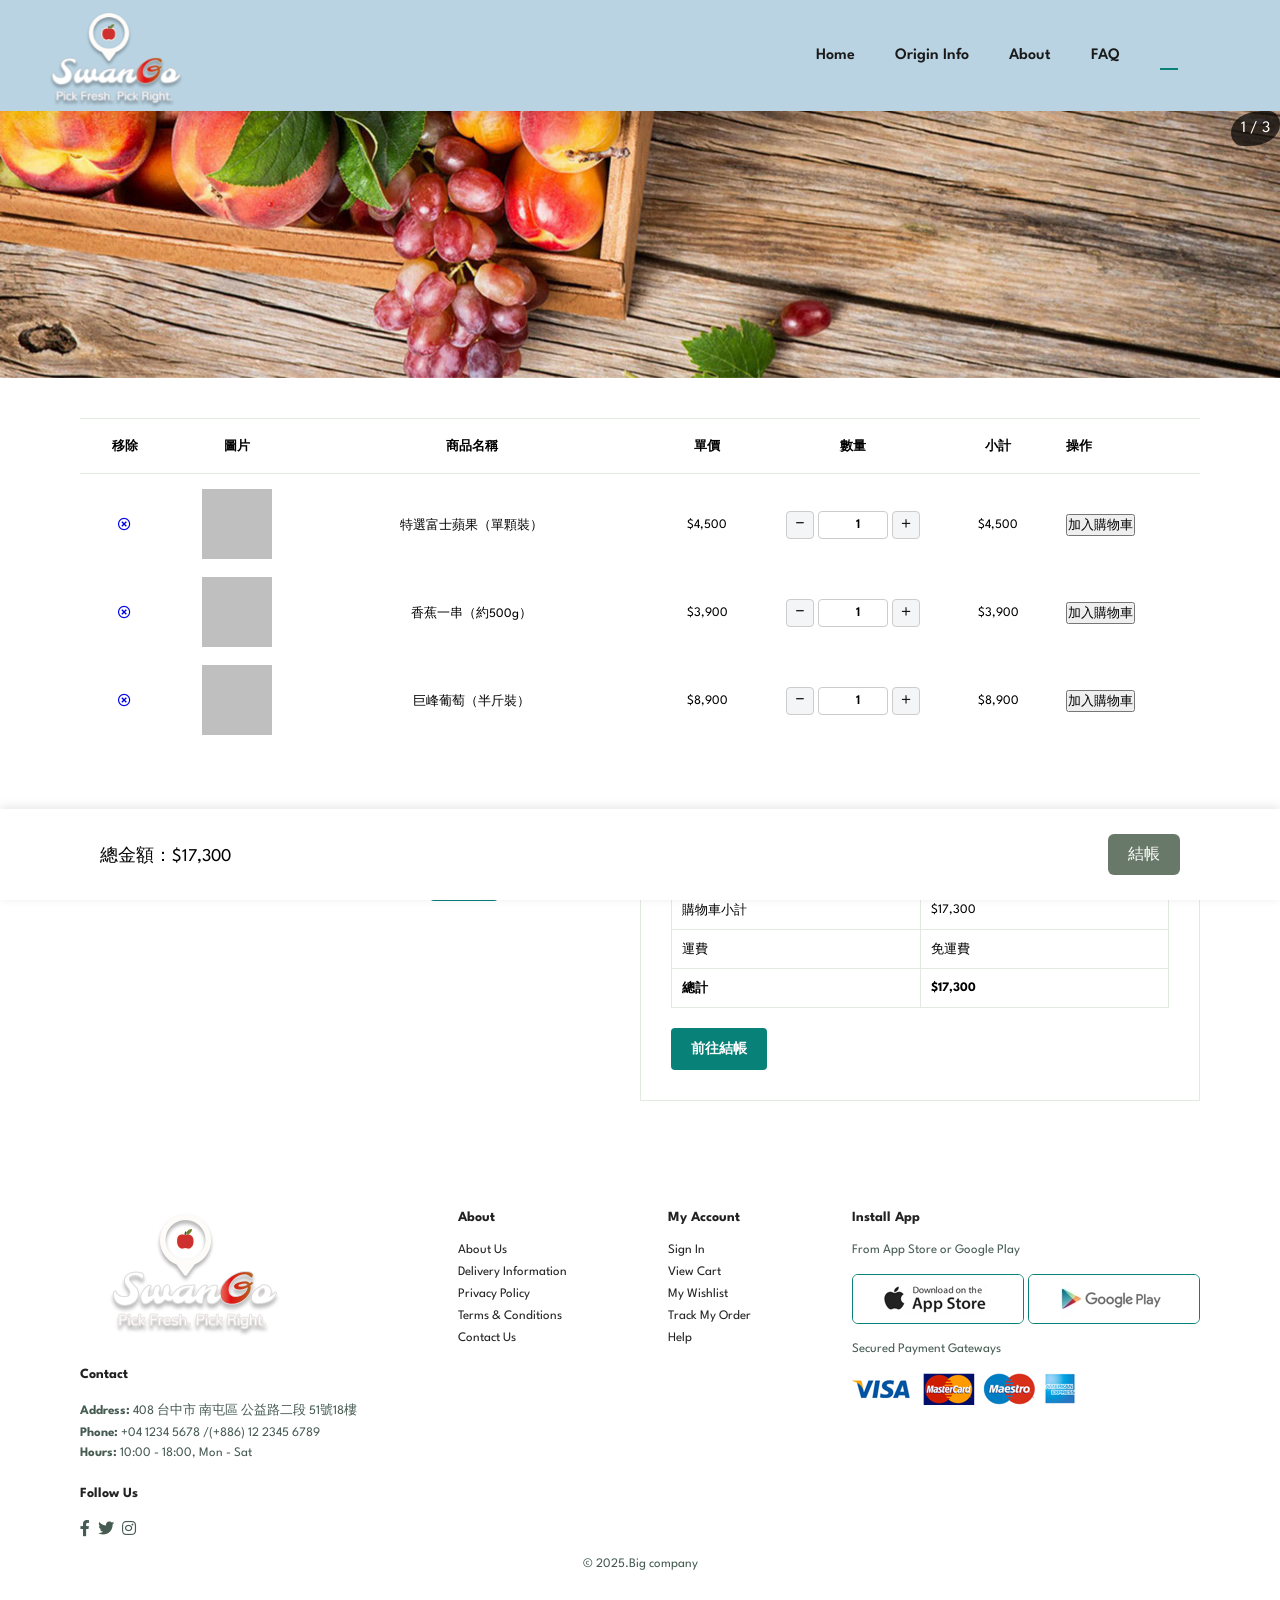
==== src/main/resources/static/cart.html @ ce5e41a9 "購物車新增到資料庫" ====
<!DOCTYPE html>
<html lang="en">

<head>
  <meta charset="UTF-8" />
  <meta http-equiv="X-UA-Compatible" content="IE=edge" />
  <meta name="viewport" content="width=device-width, initial-scale=1.0" />
  <title>選果 || 選擇最好的果</title>

  <link rel="stylesheet" href="https://pro.fontawesome.com/releases/v5.10.0/css/all.css" />

  <link rel="stylesheet" href="./CSS/style.css" />
</head>

<body>
  <section id="header">
    <a href="#" id="logo-link">
      <img src="img/Logo2.png" alt="SwanGo Logo" id="fixed-logo" />
    </a>
    <ul id="navbar">
      <li><a href="index.html">Home</a></li>
      <li><a href="shop.html">Origin Info</a></li>
      <!-- <li><a href="blog.html">Blog</a></li> -->
      <li><a href="about.html">About</a></li>
      <li><a href="FAQ.html">FAQ</a></li>
      <li id="lg-bag">
        <a href="#" class="active"><i class="far fa-shopping-bag"></i></a>
      </li>
      <a id="close" href="#"><i class="far fa-times"></i></a>
    </ul>
    <div id="mobile">
      <a href="cart.html"><i class="far fa-shopping-bag"></i></a>
      <i id="bar" class="fas fa-outdent"></i>
    </div>
  </section>

  <!-- <section id="page-header" class="about-header"> >> 輪播圖會有這背景 我先取消掉 -->
  <div class="slideshow">
    <div class="slides">
      <div class="slide__item fades">
        <div class="slide__pagenumber">1 / 3</div>
        <img src="./img/test/test1.jpg" />
        <div class="slide__content"></div>
      </div>
      <div class="slide__item fades">
        <div class="slide__pagenumber">2 / 3</div>
        <img src="./img/test/test2.jpg" />
        <div class="slide__content"></div>
      </div>
      <div class="slide__item fades">
        <div class="slide__pagenumber">3 / 3</div>
        <img src="./img/test/test3.jpg" />
        <div class="slide__content"></div>
      </div>
    </div>
  </div>
  <a id="prev" class="slide__arraw slide__arraw--prev"> ❮ </a>
  <a id="next" class="slide__arraw slide__arraw--next"> ❯ </a>
  <div class="slide__dot">
    <div class="dot" data-value="1"></div>
    <div class="dot" data-value="2"></div>
    <div class="dot" data-value="3"></div>
  </div>

  <section id="cart" class="section-p1">
  <table width="100%">
    <!-- 等比欄寬，避免全擠在右邊 -->
    <colgroup>
      <col style="width: 8%">
      <col style="width: 12%">
      <col style="width: 30%">
      <col style="width: 12%">
      <col style="width: 14%">
      <col style="width: 12%">
      <col style="width: 12%">
    </colgroup>

    <thead>
      <tr>
        <td>移除</td>
        <td>圖片</td>
        <td>商品名稱</td>
        <td>單價</td>
        <td>數量</td>
        <td>小計</td>
        <td>操作</td>
      </tr>
    </thead>

    <tbody>
      
      <!-- 商品列 1 -->
        <tr data-product-id="1" data-price="4500">
          <td><a href="#" class="btn-remove"><i class="far fa-times-circle"></i></a></td>
          <td>
            <a href="sproduct.html"><img src="img/FruitsImg/null/G2_0.jpg" alt="富士蘋果" /></a>
          </td>
          <td>特選富士蘋果（單顆裝）</td>
          <td class="unit-price">$4,500</td>
          <td>
            <div class="qty" data-min="1" data-max="99">
              <button class="qty-btn" data-action="dec" aria-label="減少一個">−</button>
              <input class="qty-input" type="text" value="1" inputmode="numeric" aria-label="數量" readonly>
              <button class="qty-btn" data-action="inc" aria-label="增加一個">＋</button>
            </div>
          </td>
          <td class="line-subtotal">$4,500</td>
          <td><button class="btn-add">加入購物車</button></td>
        </tr>

        <!-- 商品列 2 -->
        <tr data-product-id="2" data-price="3900">
          <td><a href="#" class="btn-remove"><i class="far fa-times-circle"></i></a></td>
          <td>
            <a href="sproduct.html"><img src="img/FruitsImg/null/G2_0.jpg" alt="香蕉" /></a>
          </td>
          <td>香蕉一串（約500g）</td>
          <td class="unit-price">$3,900</td>
          <td>
            <div class="qty" data-min="1" data-max="99">
              <button class="qty-btn" data-action="dec" aria-label="減少一個">−</button>
              <input class="qty-input" type="text" value="1" inputmode="numeric" aria-label="數量" readonly>
              <button class="qty-btn" data-action="inc" aria-label="增加一個">＋</button>
            </div>
          </td>
          <td class="line-subtotal">$3,900</td>
          <td><button class="btn-add">加入購物車</button></td>
        </tr>

        <!-- 商品列 3 -->
        <tr data-product-id="3" data-price="8900">
          <td><a href="#" class="btn-remove"><i class="far fa-times-circle"></i></a></td>
          <td>
            <a href="sproduct.html"><img src="img/FruitsImg/null/G2_0.jpg" alt="巨峰葡萄" /></a>
          </td>
          <td>巨峰葡萄（半斤裝）</td>
          <td class="unit-price">$8,900</td>
          <td>
            <div class="qty" data-min="1" data-max="99">
              <button class="qty-btn" data-action="dec" aria-label="減少一個">−</button>
              <input class="qty-input" type="text" value="1" inputmode="numeric" aria-label="數量" readonly>
              <button class="qty-btn" data-action="inc" aria-label="增加一個">＋</button>
            </div>
          </td>
          <td class="line-subtotal">$8,900</td>
          <td><button class="btn-add">加入購物車</button></td>
        </tr>
      </tbody>
    </table>
  </section>

  <section id="cart-add" class="section-p1">
    <div id="cuopon">
      <h3>使用優惠券</h3>
      <div>
        <input type="text" placeholder="請輸入優惠碼" />
        <button id="applyBtn" class="normal">套用</button>
      </div>
    </div>

    <div id="subtotal">
      <h3>購物車總計</h3>
      <table>
        <tr>
          <td>購物車小計</td>
          <td id="summary-subtotal">$ 17,300</td>
        </tr>
        <tr>
          <td>運費</td>
          <td id="summary-shipping">免運費</td>
        </tr>
        <tr>
          <td><strong>總計</strong></td>
          <td><strong id="summary-total">$ 17,300</strong></td>
        </tr>
      </table>
      <button class="normal">前往結帳</button>
    </div>
  </section>

  <footer class="section-p1">
    <div class="col">
      <img class="logo" src="img/Logo2.png" alt="" />
      <h4>Contact</h4>
      <p><strong>Address:</strong> 408 台中市 南屯區 公益路二段 51號18樓</p>
      <p><strong>Phone:</strong> +04 1234 5678 /(+886) 12 2345 6789</p>
      <p><strong>Hours:</strong> 10:00 - 18:00, Mon - Sat</p>
      <div class="follow">
        <h4>Follow Us</h4>
        <div class="icon">
          <i class="fab fa-facebook-f"></i>
          <i class="fab fa-twitter"></i>
          <i class="fab fa-instagram"></i>
        </div>
      </div>
    </div>
    <div class="col">
      <h4>About</h4>
      <a href="#">About Us</a>
      <a href="#">Delivery Information</a>
      <a href="#">Privacy Policy</a>
      <a href="#">Terms & Conditions</a>
      <a href="#">Contact Us</a>
    </div>
    <div class="col">
      <h4>My Account</h4>
      <a href="#">Sign In</a>
      <a href="#">View Cart</a>
      <a href="#">My Wishlist</a>
      <a href="#">Track My Order</a>
      <a href="#">Help</a>
    </div>
    <div class="col install">
      <h4>Install App</h4>
      <p>From App Store or Google Play</p>
      <div class="row">
        <img src="img/pay/app.jpg" alt="" />
        <img src="img/pay/play.jpg" alt="" />
      </div>
      <p>Secured Payment Gateways</p>
      <img src="img/pay/pay.png" alt="" />
    </div>

    <div class="copyright">
      <p>© 2025.Big company</p>
    </div>
  </footer>

  <div class="bottom-bar">
    <div id="bottom-total">總金額：$???????</div>
    <button onclick="alert('尚未開放')">結帳</button>
  </div>

  <script src="./JS/script.js"></script>
</body>
</html>
---- src/main/resources/static/CSS/style.css ----
@import url("https://fonts.googleapis.com/css2?family=Spartan:wght@100;200;300;400;500;600;700;800;900&display=swap");

/* ===== 全域樣式設定 ===== */
* {
  margin: 0;
  padding: 0;
  box-sizing: border-box;
  font-family: "Spartan", sans-serif;
}

html {
  scroll-behavior: smooth;
}

/* ===== 標題樣式 ===== */
h1 {
  font-size: 50px;
  line-height: 64px;
  color: #222;
}

h2 {
  font-size: 46px;
  line-height: 54px;
  color: #222;
}

/* ===== 商品區塊標題樣式 ===== */
#product1 h2 {
  font-size: 50px;
  padding-left: 455px;
}

h4 {
  font-size: 20px;
  color: #222;
}

h6 {
  font-weight: 700;
  font-size: 12px;
}

/* ===== 段落樣式 ===== */
p {
  font-size: 16px;
  color: #465b52;
  margin: 15px 0 20px 0;
}
#product1 p {
  font-size: 20px;
  padding-left: 450px;
}
/* ===== 按鈕樣式 ===== */
button.normal {
  font-size: 14px;
  font-weight: 600;
  padding: 15px 30px;
  color: #000;
  background-color: #fff;
  border-radius: 4px;
  cursor: pointer;
  border: none;
  outline: none;
  transition: 0.2s;
}

button.white {
  background: transparent;
  padding: 11px 18px;
  font-size: 13px;
  font-weight: 600;
  color: #fff;
  outline: none;
  border: 1px solid #fff;
  cursor: pointer;
  transition: 0.2 ease;
}

/* ===== 通用區塊樣式 ===== */
.section-p1 {
  padding: 40px 80px;
}

.section-m1 {
  margin: 40px 0;
}

body {
  width: 100%;
}

/* ===== 頁首導航列 ===== */
#header {
  display: flex;
  align-items: center;
  justify-content: space-between;
  padding: 45px 80px;
  background: #83b1cb8f;
  position: sticky;
  top: 0;
  left: 0;
  z-index: 999;
  box-shadow: 0 5px 15px rgba(0, 0, 0, 0.06);
}

#navbar {
  display: flex;
  align-items: center;
  justify-content: center;
}

#navbar li {
  list-style: none;
  padding: 0 20px;
  position: relative;
}

#navbar li a {
  text-decoration: none;
  font-size: 16px;
  font-weight: 600;
  color: #1a1a1a;
  transition: 0.3s ease;
}

#navbar li a:hover,
#navbar li a.active {
  color: #088178;
}

#navbar li a.active::after,
#navbar li a:hover::after {
  content: "";
  width: 30%;
  height: 2px;
  background: #088178;
  position: absolute;
  bottom: -4px;
  left: 20px;
}

#navbar li a i {
  font-weight: 500;
  font-size: 20px;
}

#mobile {
  display: none;
  align-items: center;
}

#close {
  display: none;
}

/* ===== 主要橫幅區域 ===== */
#hero {
  display: flex;
  flex-direction: column;
  align-items: flex-start;
  justify-content: center;
  padding: 0 80px;
  background-image: url("img/bannerdefule/topNull1.jpg");
  width: 100%;
  height: 90vh;
  background-size: cover;
  background-position: top 25% right 0;
}

#hero h4 {
  padding-bottom: 15px;
}

#hero h1 {
  color: #088178;
}

#hero button {
  background-image: url("img/button.png");
  background-color: transparent;
  color: #088178;
  border: 0;
  padding: 14px 80px 14px 65px;
  background-repeat: no-repeat;
  cursor: pointer;
  font-weight: 700;
  font-size: 15px;
}

/* ===== 特色功能區塊 ===== */
#feature {
  display: flex;
  align-items: center;
  justify-content: space-between;
  flex-wrap: wrap;
}

#feature .fe-box {
  width: 180px;
  text-align: center;
  padding: 25px 15px;
  border-radius: 4px;
  border: 1px solid #cce7d0;
  box-shadow: 20px 20px 34px rgba(0, 0, 0, 0.03);
  transition: 0.3s ease;
  margin: 15px 0;
}

#feature .fe-box:hover {
  box-shadow: 10px 10px 54px rgba(70, 62, 221, 0.1);
}

#feature .fe-box img {
  width: 100%;
  margin-bottom: 10px;
}

#feature .fe-box h6 {
  display: inline-block;
  padding: 9px 8px 6px 8px;
  line-height: 1;
  border-radius: 4px;
  color: #088178;
  background-color: #fddde4;
}

#feature .fe-box:nth-child(2) h6 {
  background-color: #cdebbc;
}

#feature .fe-box:nth-child(3) h6 {
  background-color: #d1e8f2;
}

#feature .fe-box:nth-child(4) h6 {
  background-color: #cdd4f8;
}

#feature .fe-box:nth-child(5) h6 {
  background-color: #f6dbf6;
}

#feature .fe-box:nth-child(6) h6 {
  background-color: #fff2e5;
}

/* ===== 商品展示區塊 ===== */
#product1 {
  text-align: center;
}

#product1 .pro-container {
  display: flex;
  flex-wrap: wrap;
  justify-content: space-between;
  /* padding-top: 20px; */
}

#product1 .pro-container.center-cards {
  display: flex;
  justify-content: flex-end;
  gap: 20px;
  flex-wrap: wrap;
}

/* 商品卡片設計 */
#product1 .pro {
  width: 30%;
  min-width: 200px;
  padding: 10px 12px;
  border: 1px solid #cce7d0;
  /* border-radius: 25px; */
  transition: 0.2s;
  position: relative;
  cursor: pointer;
  box-shadow: 20px 20px 30px rgba(0, 0, 0, 0.02);
  margin: 15px 0;
}

#product1 .pro:hover {
  box-shadow: 20px 20px 30px rgba(0, 0, 0, 0.06);
}

#product1 .pro img {
  width: 100%;
  /* border-radius: 20px; */
}

#product1 .pro .des {
  text-align: start;
  padding: 10px 0;
}

#product1 .pro .des span {
  color: #606063;
  font-size: 12px;
}

/* ===== 商品標籤樣式 ===== */
#product1 .pro .des .product-tag {
  display: inline-block;
  padding: 4px 8px;
  border: 2px solid #d0d0d0;
  border-radius: 2px;
  background-color: #fff;
  color: #333;
  font-size: 11px;
  font-weight: 600;
  text-align: center;
  margin-bottom: 8px;
}

#product1 .pro .des h5 {
  padding-top: 7px;
  color: #1a1a1a;
  font-size: 14px;
  transition: 0.2s;
}

#product1 .pro:hover .des h5 {
  color: #088178;
}

#product1 .pro .des i {
  color: rgb(240, 177, 18);
  font-size: 12px;
}

#product1 .pro .des h4 {
  padding-top: 7px;
  font-size: 15px;
  font-weight: 700;
  color: #088178;
}

#product1 .pro .cart {
  width: 40px;
  height: 40px;
  line-height: 40px;
  border-radius: 50px;
  background-color: #e8f6ea;
  font-weight: 500;
  color: #088178;
  border: 1px solid #cce7d0;
  transition: 0.2s;
  position: absolute;
  bottom: 20px;
  right: 10px;
}

#product1 .pro .cart:hover {
  color: #fff;
  background: #088178;
  font-weight: 400;
}

/* ===== 側邊欄布局 ===== */
#product1 .main-content {
  display: flex;
  gap: 30px;
  margin-top: 20px;
}

/* ===== 側邊欄樣式 ===== */
#product1 .sidebar {
  width: 400px;
  flex-shrink: 0;
  background-color: #f8f9fa;
  padding: 20px;
  border-radius: 8px;
  border: 1px solid #e9ecef;
  margin-top: -150.5px;
  margin-left: -80px;
  min-height: 300px;
}

#product1 .sidebar-section {
  margin-bottom: 25px;
}

#product1 .sidebar-section:last-child {
  margin-bottom: 0;
}

#product1 .sidebar-section:not(:last-child) {
  border-bottom: 1px solid #dee2e6;
  padding-bottom: 20px;
}

#product1 .sidebar-title {
  font-size: 35px;
  font-weight: 700;
  color: #333;
  margin-bottom: 15px;
  text-align: left;
}

#product1 .sidebar-list {
  list-style: none;
  padding: 0;
  margin: 0;
}

#product1 .sidebar-list li {
  margin-bottom: 10px;
}

#product1 .sidebar-list li:last-child {
  margin-bottom: 0;
}

#product1 .sidebar-list li a {
  display: flex;
  align-items: center;
  justify-content: space-between;
  color: #666;
  text-decoration: none;
  font-size: 25px;
  padding: 8px 0;
  transition: all 0.3s ease;
}

#product1 .sidebar-list li a:hover {
  color: #088178;
  background-color: #e8f6ea;
  padding-left: 8px;
  border-radius: 4px;
}

/* ===== NEW 標籤樣式 ===== */
#product1 .new-tag {
  display: inline-block;
  background-color: #dc3545;
  color: white;
  font-size: 15px;
  font-weight: 600;
  padding: 2px 6px;
  border-radius: 3px;
  margin-left: 8px;
}

/* ===== 商品區域樣式 ===== */
#product1 .products-area {
  flex: 1;
}

/* ===== 橫幅廣告區塊 ===== */
.banner-container {
  width: 70rem;
  height: 10rem;
  margin: 0 auto;
  margin-right: 55px;
  margin-top: -900px;
}

#banner {
  background-image: url("img/bannerdefule/defuleBannerG1.jpg");
  width: 100%;
  height: 100%;
  background-size: cover;
  background-position: center;
  display: flex;
  flex-direction: column;
  align-items: center;
  justify-content: center;
  text-align: center;
}

#banner h4 {
  color: #fff;
  font-size: 16px;
}

#banner h2 {
  color: #fff;
  font-size: 30px;
  padding: 10px 0;
}

#banner h2 span {
  color: #ef3636;
}

#banner button:hover {
  background: #088178;
  color: #fff;
}

/* ===== 小型橫幅區塊 ===== */
#sm-banner {
  display: flex;
  justify-content: space-between;
  flex-wrap: wrap;
}

#sm-banner .banner-box {
  background-image: url("img/bannerdefule/banner1G6-1.jpg");
  min-width: 580px;
  height: 50vh;
  background-size: cover;
  background-position: center;
  display: flex;
  flex-direction: column;
  justify-content: center;
  align-items: flex-start;
  padding: 30px;
}

#sm-banner .banner-box2 {
  background-image: url("img/bannerdefule/banner1G6-1.jpg");
}

#sm-banner h4 {
  color: #fff;
  font-size: 20px;
  font-weight: 300;
}

#sm-banner h2 {
  color: #fff;
  font-size: 28px;
  font-weight: 800;
}

#sm-banner span {
  color: #fff;
  font-size: 14px;
  font-weight: 500;
  padding-bottom: 15px;
}

#sm-banner .banner-box:hover button,
#sm-banner .banner-box2:hover button {
  background: #088178;
  border: 1px solid #088178;
  transition: 0.2s ease;
}

/* ===== 三欄橫幅區塊 ===== */
#banner3 {
  display: flex;
  justify-content: space-between;
  flex-wrap: wrap;
  padding: 0 80px;
}

#banner3 .banner-box {
  background-image: url("img/bannerdefule/banner3_box1G1-5.jpg");
  min-width: 30%;
  height: 30vh;
  background-size: cover;
  background-position: center;
  display: flex;
  flex-direction: column;
  justify-content: center;
  align-items: flex-start;
  padding: 20px;
  margin-bottom: 20px;
}

#banner3 .banner-box2 {
  background-image: url("img/bannerdefule/banner3_box3G1-9.jpg");
}

#banner3 .banner-box3 {
  background-image: url("img/bannerdefule/banner3_box2G1-6.jpg");
}

#banner3 h2 {
  color: #fff;
  font-weight: 900;
  font-size: 22px;
}

#banner3 h3 {
  font-size: 15px;
  font-weight: 800;
  color: #ec544e;
}

/* ===== 電子報訂閱區塊 ===== */
#newsletter {
  background-image: url("img/banner/b14.png");
  background-repeat: no-repeat;
  background-position: 20% 30%;
  background-color: #041e42;
  display: flex;
  align-items: center;
  justify-content: space-between;
  flex-wrap: wrap;
}

#newsletter h4 {
  font-size: 22px;
  font-weight: 700;
  color: #fff;
}

#newsletter p {
  font-size: 14px;
  font-weight: 600;
  color: #818ea0;
}

#newsletter p span {
  color: #ffbd27;
}

#newsletter input {
  height: 3.125rem;
  padding: 0 1.25rem;
  font-size: 14px;
  width: 100%;
  border: 1px solid transparent;
  border-radius: 4px;
  border-top-right-radius: 0px;
  border-bottom-right-radius: 0px;
  outline: none;
}

#newsletter .form {
  display: flex;
  width: 40%;
}

#newsletter button {
  background-color: #088178;
  color: #fff;
  white-space: nowrap;
  border-top-left-radius: 0px;
  border-bottom-left-radius: 0px;
}

/* ===== 頁尾區塊 ===== */
footer {
  display: flex;
  flex-wrap: wrap;
  justify-content: space-between;
}

footer .logo {
  margin-bottom: 30px;
}

footer .follow {
  margin-top: 20px;
}

footer .follow i {
  color: #465b52;
  padding-right: 4px;
  cursor: pointer;
}

footer h4 {
  font-size: 14px;
  padding-bottom: 20px;
}

footer p {
  font-size: 13px;
  margin: 0 0 8px 0;
}

footer .col {
  display: flex;
  flex-direction: column;
  align-items: flex-start;
  margin-bottom: 20px;
}

footer a {
  font-size: 13px;
  text-decoration: none;
  margin-bottom: 10px;
  color: #222;
}

footer .install .row img {
  border: 1px solid #088178;
  border-radius: 6px;
}

footer .install img {
  margin: 10px 0 15px 0;
}

footer .copyright {
  width: 100%;
  text-align: center;
}

footer .follow i:hover,
footer a:hover {
  color: #088178;
}

/* ===== 商店頁面樣式 ===== */

#page-header {
  height: 40vh;
  display: flex;
  flex-direction: column;
  justify-content: center;
  text-align: center;
  background-image: url("img/banner/b1.jpg");
  background-size: cover;
  padding: 14px;
}

#page-header h2,
#page-header p {
  color: #fff;
}

#pagination {
  text-align: center;
}

#pagination a {
  text-decoration: none;
  background: #088178;
  padding: 15px 20px;
  border-radius: 4px;
  color: #fff;
  font-weight: 600;
}

#pagination a i {
  font-size: 16px;
  font-weight: 600;
}

/* ===== 單一商品頁面 ===== */

#prodetails {
  display: flex;
  margin-top: 20px;
}

#prodetails .single-pro-image {
  width: 40%;
  margin-right: 50px;
}

.small-img-group {
  display: flex;
  justify-content: space-between;
}

.small-img-col {
  flex-basis: 24%;
  cursor: pointer;
}

#prodetails .single-pro-details {
  width: 50%;
  padding-top: 30px;
}

#prodetails .single-pro-details h4 {
  padding: 40px 0 20px 0;
}

#prodetails .single-pro-details h2 {
  font-size: 26px;
}

#prodetails .single-pro-details select {
  display: block;
  padding: 5px 10px;
  margin-bottom: 10px;
}

#prodetails .single-pro-details input {
  width: 50px;
  height: 47px;
  padding-left: 10px;
  font-size: 16px;
  margin-right: 10px;
}

#prodetails .single-pro-details input:focus {
  outline: none;
}

#prodetails .single-pro-details button {
  background: #088178;
  color: #fff;
}

#prodetails .single-pro-details span {
  line-height: 25px;
}

/* ===== 單一商品頁面推薦商品區域 - 4卡片一排 ===== */
#prodetails + #product1 .pro-container {
  display: flex;
  flex-wrap: wrap;
  justify-content: space-between;
  gap: 15px;
  padding-top: 20px;
}

#prodetails + #product1 .pro {
  width: calc(25% - 12px);
  min-width: 180px;
  padding: 10px 12px;
  border: 1px solid #cce7d0;
  transition: 0.2s;
  position: relative;
  cursor: pointer;
  box-shadow: 20px 20px 30px rgba(0, 0, 0, 0.02);
  margin: 0;
}

#prodetails + #product1 .pro:hover {
  box-shadow: 20px 20px 30px rgba(0, 0, 0, 0.06);
}

#prodetails + #product1 .pro img {
  width: 100%;
}

#prodetails + #product1 .pro .des {
  text-align: start;
  padding: 10px 0;
}

#prodetails + #product1 .pro .des span {
  color: #606063;
  font-size: 12px;
}

#prodetails + #product1 .pro .des h5 {
  padding-top: 7px;
  color: #1a1a1a;
  font-size: 14px;
  transition: 0.2s;
}

#prodetails + #product1 .pro:hover .des h5 {
  color: #088178;
}

#prodetails + #product1 .pro .des i {
  color: rgb(240, 177, 18);
  font-size: 12px;
}

#prodetails + #product1 .pro .des h4 {
  padding-top: 7px;
  font-size: 15px;
  font-weight: 700;
  color: #088178;
}

#prodetails + #product1 .pro .cart {
  width: 40px;
  height: 40px;
  line-height: 40px;
  border-radius: 50px;
  background-color: #e8f6ea;
  font-weight: 500;
  color: #088178;
  border: 1px solid #cce7d0;
  transition: 0.2s;
  position: absolute;
  bottom: 20px;
  right: 10px;
}

#prodetails + #product1 .pro .cart:hover {
  color: #fff;
  background: #088178;
  font-weight: 400;
}

#product1.center-target .pro-container {
  display: grid;
  grid-template-columns: repeat(4, 1fr); /* 每排 4 欄 */
  gap: 20px; /* 欄間距 */
  justify-items: center; /* 置中對齊 */
}

#product1.center-target .pro {
  width: 100%; /* 填滿格子 */
  max-width: 500px; /* 控制單卡片寬度 */
}




/* ===== 部落格頁面 ===== */

#blog {
  padding: 150px 150px 0 150px;
}

#page-header.blog-header {
  background-image: url("img/banner/b19.jpg");
}

#blog .blog-box {
  width: 100%;
  display: flex;
  flex-direction: row;
  align-items: center;
  position: relative;
  padding-bottom: 90px;
}

#blog .blog-img {
  width: 50%;
  margin-right: 40px;
}

#blog img {
  width: 100%;
  height: 300px;
  object-fit: cover;
}

#blog .blog-details {
  width: 50%;
}

#blog .blog-details a {
  text-decoration: none;
  font-size: 11px;
  color: #000;
  font-weight: 700;
  position: relative;
  transition: 0.3s;
}

#blog .blog-details a::after {
  content: "";
  width: 50px;
  height: 1px;
  background-color: #000;
  top: 4px;
  right: -60px;
  position: absolute;
}

#blog .blog-details a:hover {
  color: #088178;
}

#blog .blog-details a:hover::after {
  background-color: #088178;
}

#blog .blog-box h1 {
  position: absolute;
  font-weight: 700;
  font-size: 70px;
  color: #c9cbce;
  top: -40px;
  left: 0;
  z-index: -9;
}

/* ===== 關於我們頁面 ===== */

#page-header.about-header {
  background-image: url("img/about/banner.png");
}

#about-head {
  display: flex;
  align-items: center;
}

#about-head img {
  width: 50%;
  height: auto;
}

#about-head div {
  padding-left: 40px;
}

#about-app {
  display: flex;
  flex-direction: column;
  justify-content: center;
  text-align: center;
  align-items: center;
}

#about-app .video {
  width: 70%;
  height: 100%;
  margin-top: 30px;
}

#about-app .video video {
  width: 100%;
  height: 100%;
  border-radius: 20px;
}

/* ===== 聯絡我們頁面 ===== */

#contact-details {
  display: flex;
  align-items: center;
  justify-content: space-between;
}

#contact-details .details {
  width: 40%;
  display: flex;
  flex-direction: column;
  align-items: flex-start;
}

#contact-details .details span,
#form-details span {
  font-size: 12px;
}

#contact-details .details h2,
#form-details h2 {
  font-size: 26px;
  line-height: 35px;
  padding: 20px 0;
}

#contact-details .details h3 {
  font-size: 16px;
  padding-bottom: 15px;
}

#contact-details .details li {
  list-style: none;
  display: flex;
  padding: 10px 0;
}

#contact-details .details li i {
  font-size: 14px;
  padding-right: 22px;
}

#contact-details .details li p {
  margin: 0;
  font-size: 14px;
}

#contact-details .map {
  width: 55%;
  height: 400px;
}

#contact-details .map iframe {
  width: 100%;
  height: 100%;
}

#form-details {
  display: flex;
  justify-content: space-between;
  margin: 30px;
  padding: 80px;
  border: 1px solid #e1e1e1;
}

#form-details form {
  width: 65%;
  display: flex;
  flex-direction: column;
  align-items: flex-start;
}

#form-details form input,
#form-details form textarea {
  width: 100%;
  padding: 12px 15px;
  outline: none;
  margin-bottom: 20px;
  border: 1px solid #e1e1e1;
}

#form-details form button {
  background-color: #088178;
  color: #fff;
}

#form-details .people div {
  display: flex;
  align-items: flex-start;
  padding-bottom: 25px;
}

#form-details .people img {
  width: 65px;
  height: 65px;
  object-fit: cover;
  margin-right: 15px;
}

#form-details .people p {
  margin: 0;
  font-size: 13px;
  line-height: 25px;
}

#form-details .people p span {
  display: block;
  font-size: 16px;
  font-weight: 600;
  color: #000;
}

/* ===== 購物車頁面 ===== */

#cart {
  overflow-x: auto;
}

#cart table {
  width: 100%;
  border-collapse: collapse;
  table-layout: fixed;
  white-space: nowrap;
}

#cart table img {
  width: 70px;
}

#cart table td:nth-child(1) {
  width: 100px;
  text-align: center;
}

#cart table td:nth-child(2) {
  width: 150px;
  text-align: center;
}

#cart table td:nth-child(3) {
  width: 250px;
  text-align: center;
}

#cart table td:nth-child(4),
#cart table td:nth-child(5),
#cart table td:nth-child(6) {
  width: 150px;
  text-align: center;
}

#cart table td:nth-child(5) input {
  width: 70px;
  padding: 10px 5px 10px 15px;
}

#cart table thead {
  border: 1px solid #e2e9e1;
  border-left: none;
  border-right: none;
}

#cart table thead td {
  font-weight: 700;
  text-transform: uppercase;
  font-size: 13px;
  padding: 18px 0;
}

#cart table tbody tr td {
  padding-top: 15px;
}

#cart table tbody td {
  font-size: 13px;
}

#cart-add {
  display: flex;
  flex-wrap: wrap;
  justify-content: space-between;
}

#cuopon {
  width: 50%;
  margin-bottom: 30px;
}

#cuopon h3,
#subtotal h3 {
  padding-bottom: 15px;
}

#cuopon input {
  padding: 10px 20px;
  outline: none;
  width: 60%;
  margin-right: 10px;
  border: 1px solid #e2e9e1;
}

#cuopon button,
#subtotal button {
  background: #088178;
  color: #fff;
  padding: 12px 20px;
}

#subtotal {
  width: 50%;
  margin-bottom: 30px;
  border: 1px solid #e2e9e1;
  padding: 30px;
}

#subtotal table {
  border-collapse: collapse;
  width: 100%;
  margin-bottom: 20px;
}

#subtotal table td {
  width: 50%;
  border: 1px solid #e2e9e1;
  padding: 10px;
  font-size: 13px;
}

/* ===== 響應式設計 - 平板尺寸 ===== */

@media (max-width: 799px) {
  .section-p1 {
    padding: 40px;
  }
  #navbar {
    display: flex;
    flex-direction: column;
    justify-content: flex-start;
    align-items: flex-start;
    position: fixed;
    top: 0px;
    right: -300px;
    width: 300px;
    height: 100vh;
    background: #e3e6f3;
    box-shadow: 0 40px 60px rgba(0, 0, 0, 0.1);
    transition: 0.3s;
    padding: 80px 0 0 10px;
  }
  #navbar li {
    margin-bottom: 25px;
  }
  #navbar.active {
    right: 0;
  }
  #mobile {
    display: flex;
  }
  #mobile i {
    color: #1a1a1a;
    font-size: 24px;
    padding-left: 20px;
  }
  #bar {
    display: initial;
  }
  #close {
    display: initial;
    font-size: 24px;
    position: absolute;
    top: 30px;
    left: 30px;
    color: #222;
  }
  #lg-bag,
  #lg-search {
    display: none;
  }
  #hero {
    padding: 0 80px;
    height: 70vh;
    background-position: top 30% right 30%;
  }
  #feature {
    justify-content: center;
  }
  #feature .fe-box {
    margin: 15px;
  }
  #product1 .pro-container {
    justify-content: center;
  }
  #product1 .pro {
    margin: 15px;
  }
  /* 單一商品頁面推薦商品區域 - 平板尺寸 */
  #prodetails + #product1 .pro-container {
    justify-content: center;
    gap: 10px;
  }
  #prodetails + #product1 .pro {
    width: calc(50% - 5px);
    min-width: 160px;
    margin: 0;
  }
  #banner {
    height: 20vh;
  }
  #sm-banner .banner-box {
    min-width: 100%;
    height: 30vh;
    padding: 30px;
  }
  #banner3 {
    display: flex;
    justify-content: space-between;
    flex-wrap: wrap;
    padding: 0 40px;
  }
  #banner3 .banner-box {
    width: 28%;
  }
  #newsletter .form {
    width: 70%;
  }
  /* Contact Page */
  #form-details {
    padding: 40px;
  }
  #form-details form {
    width: 50%;
  }
}

/* ===== 響應式設計 - 手機尺寸 ===== */

@media (max-width: 477px) {
  .section-p1 {
    padding: 20px;
  }
  h1 {
    font-size: 38px;
  }
  h2 {
    font-size: 32px;
  }
  #header {
    padding: 10px 30px;
  }
  #hero {
    padding: 0 20px;
    height: 70vh;
    background-position: 55%;
  }
  #feature {
    justify-content: space-between;
  }
  #feature .fe-box {
    width: 155px;
    margin: 0 0 15px 0;
  }
  #product1 .pro {
    width: 100%;
  }
  /* 單一商品頁面推薦商品區域 - 手機尺寸 */
  #prodetails + #product1 .pro-container {
    justify-content: center;
    gap: 10px;
  }
  #prodetails + #product1 .pro {
    width: 100%;
    min-width: auto;
    margin: 0 0 15px 0;
  }
  #banner {
    height: 40vh;
  }
  #sm-banner .banner-box {
    height: 40vh;
  }
  #sm-banner .banner-box {
    margin-top: 20px;
  }
  #banner3 {
    padding: 0 20px;
  }
  #banner3 .banner-box {
    width: 100%;
  }
  #newsletter {
    padding: 40px 20px;
  }
  #newsletter .form {
    width: 100%;
  }
  footer .copyright {
    text-align: start;
  }
  /* Blog Page */
  #blog {
    padding: 100px 20px 20px 20px;
  }
  #blog .blog-box {
    flex-direction: column;
    align-items: flex-start;
  }
  #blog .blog-img {
    width: 100%;
    margin-right: 0px;
    margin-bottom: 30px;
  }
  #blog .blog-details {
    width: 100%;
  }
  #about-app .video {
    width: 100%;
  }
  /* About Page */
  #about-head {
    flex-direction: column;
  }
  #about-head img {
    width: 100%;
  }
  #about-head div {
    padding-top: 20px;
    padding-left: 0px;
  }
  /* Contact Page */
  #contact-details .details {
    width: 100%;
    padding-bottom: 30px;
  }
  #contact-details .map {
    width: 100%;
  }
  #contact-details {
    flex-wrap: wrap;
  }
  #form-details {
    margin: 10px;
    padding: 30px 10px;
    flex-wrap: wrap;
  }
  #form-details form {
    width: 100%;
    padding-bottom: 30px;
  }
  /* Cart Page */
  #cart-add {
    flex-direction: column;
  }
  #cuopon,
  #subtotal {
    width: 100%;
  }
  #subtotal {
    padding: 20px;
  }
  /* SIngle Product */
  #prodetails {
    flex-direction: column;
  }
  #prodetails .single-pro-image {
    width: 100%;
    margin-right: 0px;
  }
  #prodetails .single-pro-details {
    width: 100%;
    padding-top: 30px;
  }
}

/* ===== 促銷橫幅區塊重新定位 ===== */
.banner-container {
  width: 100%;
  height: 100%;
  margin-right: 55px;
  margin-top: 50px; /* 與上方商品列表保持適當距離 */
  /* margin-left: auto; 自動左邊距，配合右邊距實現置中 */
  margin-bottom: 50px; /* 與下方內容保持距離 */
  position: relative; /* 確保定位正常 */
  z-index: 1; /* 確保層級正確 */
}

.banner-container #banner {
  height: 100%; /* 讓橫幅填滿容器 */
  display: flex;
  flex-direction: column;
  justify-content: center;
  align-items: center;
  text-align: center;

  /* border-radius: 15px; */
  padding: 40px 20px;
  box-shadow: 0 10px 30px rgba(0, 0, 0, 0.1);
}

/* 響應式設計 */
@media (max-width: 799px) {
  .banner-container {
    width: 90%;
    margin: 30px auto;
  }
}

@media (max-width: 477px) {
  .banner-container {
    width: 95%;
    margin: 20px auto;
  }

  .banner-container #banner {
    padding: 30px 15px;
  }
}

/* ---------------------------------- */

#fixed-logo {
  position: fixed;
  top: 10px;
  left: 2%;
  height: 100px;  
  z-index: 1000;
  cursor: pointer;
}


.bottom-bar {
  position: fixed;
  bottom: 0;
  left: 0;
  width: 100%;
  background-color: white;
  padding: 25px 100px; /* 調整左右 padding 讓內容收進來 */
  box-shadow: 0 -2px 10px rgba(0, 0, 0, 0.1);
  display: flex;
  justify-content: space-between; /* 左右分開 */
  align-items: center;
  z-index: 999;
  font-size: 18px;
}


.bottom-bar button {
  background-color: #697969; 
  color: white;
  border: none;
  padding: 10px 20px;
  font-size: 16px;
  border-radius: 6px;
  cursor: pointer;
}
.bottom-bar button:hover {
  background-color: #0c490f;
}

/* ------------------------------- */

.dot {
  width: 15px;
  height: 15px;
  margin: 0 5px;
  border-radius: 50%;
  border: 1px solid rgba(255, 255, 255, 0.1);
  background: rgba(255, 255, 255, 0.3);
  box-shadow: 0px 0px 2px 2px rgba(255, 255, 255, 0.3);
}

* {
  margin: 0;
  padding: 0;
}


.page-header {
  width: 100%;
  height: 50px;
  object-fit: cover;
  vertical-align: middle;
  transition: 1.5s;
}



.slide__item {
  min-width: 100%;
  position: relative;
  overflow: hidden;
}


.slide__pagenumber {
  padding: 10px;
  border-radius: 80% 30% / 80% 50%;
  background: rgba(0, 0, 0, 0.7);
  color: white;
  position: absolute;
  right: 0;
  z-index: 1;
}
.slide__content {
  position: absolute;
  color: white;
  background: rgba(230, 225, 225, 0.5);
  bottom: 0;
  padding: 0 10px;
  border-radius: 10px;
}
.slide__arraw {
  padding: 10px;
  position: absolute;
  line-height: 20px;
  font-size: 20px;
  text-decoration: none;
  color: white;
}
.slide__arraw:hover {
  background: rgba(0, 0, 0, 0.7);
  border-radius: 5px;
  color: white;
  cursor: pointer;
  transition: 0.6 ease;
}
.slide__arraw--prev {
  position: absolute;
  top: 52.5%;
  left: 0;
  transform: translateY(-50%);
}
.slide__arraw--next {
  position: absolute;
  right: 0;
  top: 52.5%;
  transform: translateY(-50%);
}
.slide__dot {
  padding: 5px 5px;
  display: flex;
  position: absolute;
  bottom: 0px;
  left: 50%;
  transform: translateX(-50%);
}

.dot.active,
.dot:hover {
  background: rgba(255, 255, 255, 0.9);
  cursor: pointer;
}

.fades { animation: none; }


@keyframes fades {
  from {
    opacity: 0.4;
  }
  to {
    opacity: 1;
  }
}


#page-header {
  padding: 0; 
}

.slideshow {
  width: 100%;
  overflow: hidden;
  position: relative;
}

.slide__item img {
  width: 100%;
  height: auto;
  display: block;
  -webkit-transform: translateZ(0);   /* 避免某些裝置位圖抖動/閃一下 */
  transform: translateZ(0);
}

.slides {
  display: flex;
  transition: transform 0.6s ease;
  will-change: transform;             /* 提示瀏覽器做動畫最佳化，減少閃爍 */
  backface-visibility: hidden;        /* 再加一層保險 */
}

/* -------------------------------------- */

/* 表格儲存格垂直置中，讓「操作」的按鈕不會漂 */
#cart table td { vertical-align: middle; }

/* 置中文字：空狀態用 */
#empty-row { text-align: center !important; }

/* 數量控制 */
.qty {
  display: inline-flex;
  align-items: center;
  justify-content: center;
  gap: 4px;
}
.qty-btn {
  width: 28px;
  height: 28px;
  border: 1px solid #ccc;
  background: #f3f5f7;
  cursor: pointer;
  font-size: 16px;
  line-height: 26px;
  padding: 0;
  border-radius: 4px;
}
.qty-btn:hover { background: #e8f0f3; }
.qty-input {
  width: 40px;
  height: 28px;
  border: 1px solid #ccc;
  text-align: center;
  font-weight: 600;
  background: #fff;
  padding: 0;
  border-radius: 4px;
}

/* 共同置中輔助 */
.cell-center { text-align: center; }


.center-target h2,
.center-target p {
  padding-left: 0 !important;  /* 蓋掉 #product1 h2/p 既有的左側 padding */
  text-align: center;
  margin-left: auto;
  margin-right: auto;
}
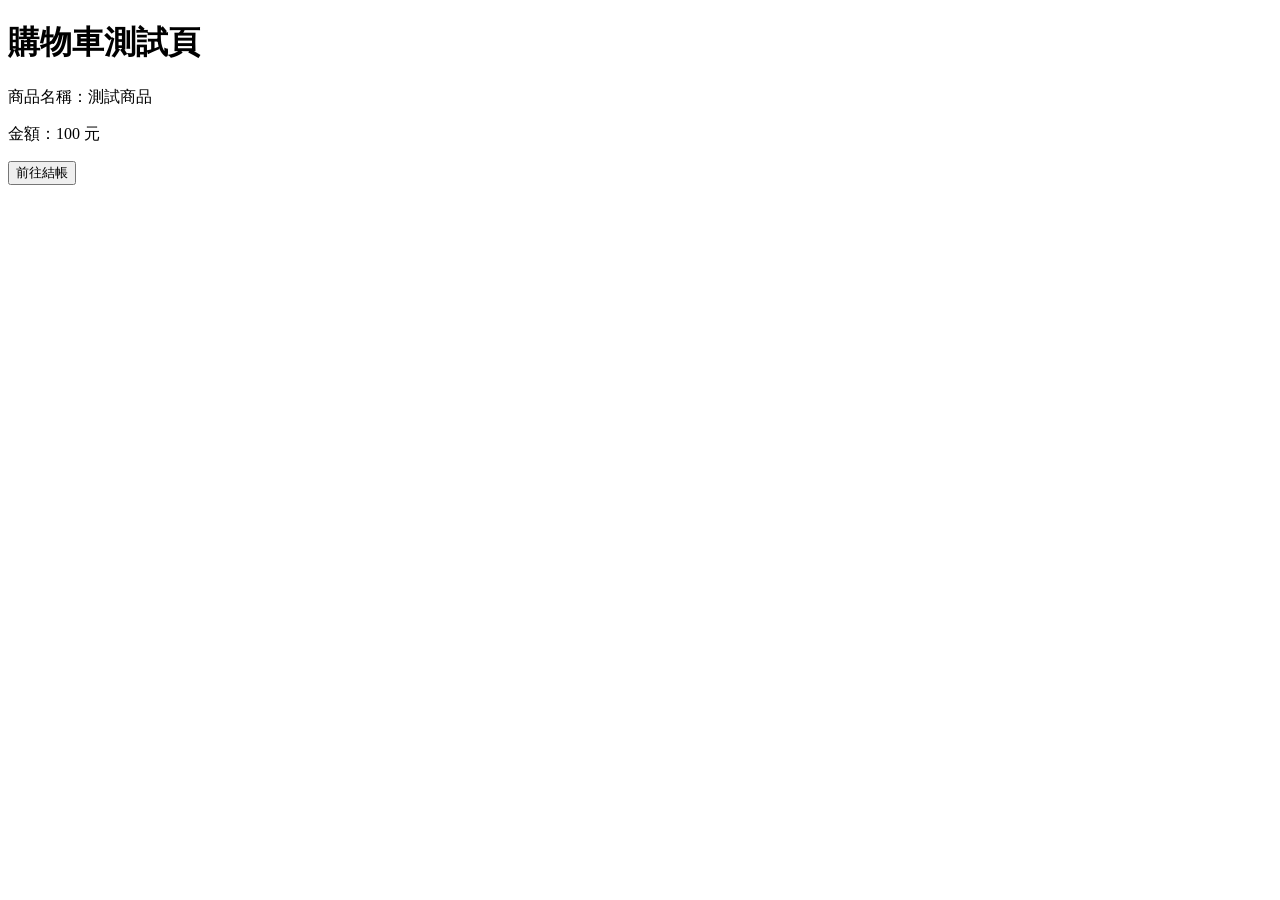
==== commit 32ce228b: "- 移除不必要的 crypto 依賴 - 調整 bin/www，增加 keepAliveTimeout 與優雅關閉設定 - 優化 app.js，新增 trust proxy 與 HEAD /healt" ====
--- a/src/main/resources/static/cart.html
+++ b/src/main/resources/static/cart.html
@@ -1,236 +1,17 @@
 <!DOCTYPE html>
-<html lang="en">
-
-<head>
-  <meta charset="UTF-8" />
-  <meta http-equiv="X-UA-Compatible" content="IE=edge" />
-  <meta name="viewport" content="width=device-width, initial-scale=1.0" />
-  <title>選果 || 選擇最好的果</title>
-
-  <link rel="stylesheet" href="https://pro.fontawesome.com/releases/v5.10.0/css/all.css" />
-
-  <link rel="stylesheet" href="./CSS/style.css" />
-</head>
-
-<body>
-  <section id="header">
-    <a href="#" id="logo-link">
-      <img src="img/Logo2.png" alt="SwanGo Logo" id="fixed-logo" />
-    </a>
-    <ul id="navbar">
-      <li><a href="index.html">Home</a></li>
-      <li><a href="shop.html">Origin Info</a></li>
-      <!-- <li><a href="blog.html">Blog</a></li> -->
-      <li><a href="about.html">About</a></li>
-      <li><a href="FAQ.html">FAQ</a></li>
-      <li id="lg-bag">
-        <a href="#" class="active"><i class="far fa-shopping-bag"></i></a>
-      </li>
-      <a id="close" href="#"><i class="far fa-times"></i></a>
-    </ul>
-    <div id="mobile">
-      <a href="cart.html"><i class="far fa-shopping-bag"></i></a>
-      <i id="bar" class="fas fa-outdent"></i>
-    </div>
-  </section>
-
-  <!-- <section id="page-header" class="about-header"> >> 輪播圖會有這背景 我先取消掉 -->
-  <div class="slideshow">
-    <div class="slides">
-      <div class="slide__item fades">
-        <div class="slide__pagenumber">1 / 3</div>
-        <img src="./img/test/test1.jpg" />
-        <div class="slide__content"></div>
-      </div>
-      <div class="slide__item fades">
-        <div class="slide__pagenumber">2 / 3</div>
-        <img src="./img/test/test2.jpg" />
-        <div class="slide__content"></div>
-      </div>
-      <div class="slide__item fades">
-        <div class="slide__pagenumber">3 / 3</div>
-        <img src="./img/test/test3.jpg" />
-        <div class="slide__content"></div>
-      </div>
-    </div>
-  </div>
-  <a id="prev" class="slide__arraw slide__arraw--prev"> ❮ </a>
-  <a id="next" class="slide__arraw slide__arraw--next"> ❯ </a>
-  <div class="slide__dot">
-    <div class="dot" data-value="1"></div>
-    <div class="dot" data-value="2"></div>
-    <div class="dot" data-value="3"></div>
-  </div>
-
-  <section id="cart" class="section-p1">
-  <table width="100%">
-    <!-- 等比欄寬，避免全擠在右邊 -->
-    <colgroup>
-      <col style="width: 8%">
-      <col style="width: 12%">
-      <col style="width: 30%">
-      <col style="width: 12%">
-      <col style="width: 14%">
-      <col style="width: 12%">
-      <col style="width: 12%">
-    </colgroup>
-
-    <thead>
-      <tr>
-        <td>移除</td>
-        <td>圖片</td>
-        <td>商品名稱</td>
-        <td>單價</td>
-        <td>數量</td>
-        <td>小計</td>
-        <td>操作</td>
-      </tr>
-    </thead>
-
-    <tbody>
-      
-      <!-- 商品列 1 -->
-        <tr data-product-id="1" data-price="4500">
-          <td><a href="#" class="btn-remove"><i class="far fa-times-circle"></i></a></td>
-          <td>
-            <a href="sproduct.html"><img src="img/FruitsImg/null/G2_0.jpg" alt="富士蘋果" /></a>
-          </td>
-          <td>特選富士蘋果（單顆裝）</td>
-          <td class="unit-price">$4,500</td>
-          <td>
-            <div class="qty" data-min="1" data-max="99">
-              <button class="qty-btn" data-action="dec" aria-label="減少一個">−</button>
-              <input class="qty-input" type="text" value="1" inputmode="numeric" aria-label="數量" readonly>
-              <button class="qty-btn" data-action="inc" aria-label="增加一個">＋</button>
-            </div>
-          </td>
-          <td class="line-subtotal">$4,500</td>
-          <td><button class="btn-add">加入購物車</button></td>
-        </tr>
-
-        <!-- 商品列 2 -->
-        <tr data-product-id="2" data-price="3900">
-          <td><a href="#" class="btn-remove"><i class="far fa-times-circle"></i></a></td>
-          <td>
-            <a href="sproduct.html"><img src="img/FruitsImg/null/G2_0.jpg" alt="香蕉" /></a>
-          </td>
-          <td>香蕉一串（約500g）</td>
-          <td class="unit-price">$3,900</td>
-          <td>
-            <div class="qty" data-min="1" data-max="99">
-              <button class="qty-btn" data-action="dec" aria-label="減少一個">−</button>
-              <input class="qty-input" type="text" value="1" inputmode="numeric" aria-label="數量" readonly>
-              <button class="qty-btn" data-action="inc" aria-label="增加一個">＋</button>
-            </div>
-          </td>
-          <td class="line-subtotal">$3,900</td>
-          <td><button class="btn-add">加入購物車</button></td>
-        </tr>
-
-        <!-- 商品列 3 -->
-        <tr data-product-id="3" data-price="8900">
-          <td><a href="#" class="btn-remove"><i class="far fa-times-circle"></i></a></td>
-          <td>
-            <a href="sproduct.html"><img src="img/FruitsImg/null/G2_0.jpg" alt="巨峰葡萄" /></a>
-          </td>
-          <td>巨峰葡萄（半斤裝）</td>
-          <td class="unit-price">$8,900</td>
-          <td>
-            <div class="qty" data-min="1" data-max="99">
-              <button class="qty-btn" data-action="dec" aria-label="減少一個">−</button>
-              <input class="qty-input" type="text" value="1" inputmode="numeric" aria-label="數量" readonly>
-              <button class="qty-btn" data-action="inc" aria-label="增加一個">＋</button>
-            </div>
-          </td>
-          <td class="line-subtotal">$8,900</td>
-          <td><button class="btn-add">加入購物車</button></td>
-        </tr>
-      </tbody>
-    </table>
-  </section>
-
-  <section id="cart-add" class="section-p1">
-    <div id="cuopon">
-      <h3>使用優惠券</h3>
-      <div>
-        <input type="text" placeholder="請輸入優惠碼" />
-        <button id="applyBtn" class="normal">套用</button>
-      </div>
-    </div>
-
-    <div id="subtotal">
-      <h3>購物車總計</h3>
-      <table>
-        <tr>
-          <td>購物車小計</td>
-          <td id="summary-subtotal">$ 17,300</td>
-        </tr>
-        <tr>
-          <td>運費</td>
-          <td id="summary-shipping">免運費</td>
-        </tr>
-        <tr>
-          <td><strong>總計</strong></td>
-          <td><strong id="summary-total">$ 17,300</strong></td>
-        </tr>
-      </table>
-      <button class="normal">前往結帳</button>
-    </div>
-  </section>
-
-  <footer class="section-p1">
-    <div class="col">
-      <img class="logo" src="img/Logo2.png" alt="" />
-      <h4>Contact</h4>
-      <p><strong>Address:</strong> 408 台中市 南屯區 公益路二段 51號18樓</p>
-      <p><strong>Phone:</strong> +04 1234 5678 /(+886) 12 2345 6789</p>
-      <p><strong>Hours:</strong> 10:00 - 18:00, Mon - Sat</p>
-      <div class="follow">
-        <h4>Follow Us</h4>
-        <div class="icon">
-          <i class="fab fa-facebook-f"></i>
-          <i class="fab fa-twitter"></i>
-          <i class="fab fa-instagram"></i>
-        </div>
-      </div>
-    </div>
-    <div class="col">
-      <h4>About</h4>
-      <a href="#">About Us</a>
-      <a href="#">Delivery Information</a>
-      <a href="#">Privacy Policy</a>
-      <a href="#">Terms & Conditions</a>
-      <a href="#">Contact Us</a>
-    </div>
-    <div class="col">
-      <h4>My Account</h4>
-      <a href="#">Sign In</a>
-      <a href="#">View Cart</a>
-      <a href="#">My Wishlist</a>
-      <a href="#">Track My Order</a>
-      <a href="#">Help</a>
-    </div>
-    <div class="col install">
-      <h4>Install App</h4>
-      <p>From App Store or Google Play</p>
-      <div class="row">
-        <img src="img/pay/app.jpg" alt="" />
-        <img src="img/pay/play.jpg" alt="" />
-      </div>
-      <p>Secured Payment Gateways</p>
-      <img src="img/pay/pay.png" alt="" />
-    </div>
-
-    <div class="copyright">
-      <p>© 2025.Big company</p>
-    </div>
-  </footer>
-
-  <div class="bottom-bar">
-    <div id="bottom-total">總金額：$???????</div>
-    <button onclick="alert('尚未開放')">結帳</button>
-  </div>
-
-  <script src="./JS/script.js"></script>
-</body>
-</html>+<html lang="zh-TW">
+  <head>
+    <meta charset="UTF-8" />
+    <title>購物車測試</title>
+  </head>
+  <body>
+    <h1>購物車測試頁</h1>
+    <p>商品名稱：測試商品</p>
+    <p>金額：100 元</p>
+    <form action="http://localhost:3000/ecpay/checkout" method="POST">
+      <input type="hidden" name="amount" value="100" />
+      <input type="hidden" name="itemName" value="測試商品" />
+      <button type="submit">前往結帳</button>
+    </form>
+  </body>
+</html>
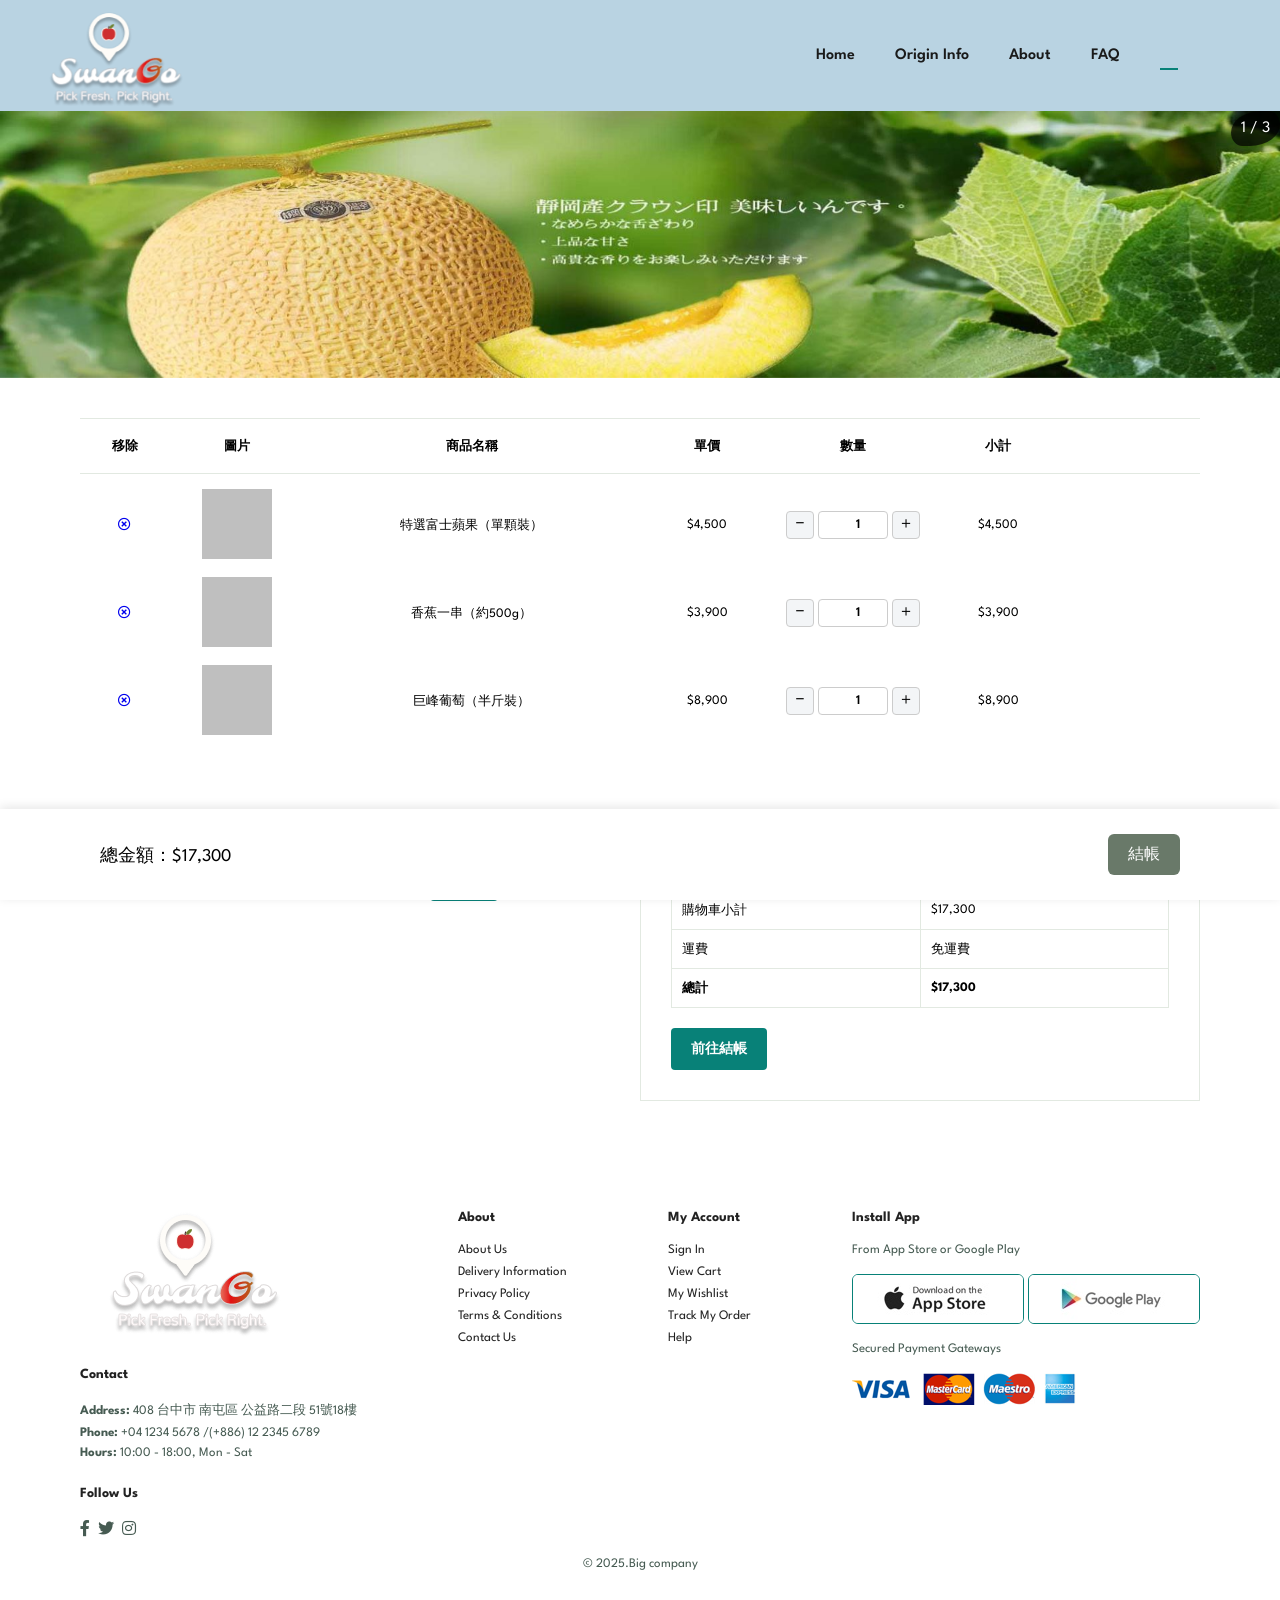
==== commit 7d334dcb: "清除購物車頁面，新增商品到資料庫" ====
--- a/src/main/resources/static/cart.html
+++ b/src/main/resources/static/cart.html
@@ -1,17 +1,232 @@
 <!DOCTYPE html>
-<html lang="zh-TW">
-  <head>
-    <meta charset="UTF-8" />
-    <title>購物車測試</title>
-  </head>
-  <body>
-    <h1>購物車測試頁</h1>
-    <p>商品名稱：測試商品</p>
-    <p>金額：100 元</p>
-    <form action="http://localhost:3000/ecpay/checkout" method="POST">
-      <input type="hidden" name="amount" value="100" />
-      <input type="hidden" name="itemName" value="測試商品" />
-      <button type="submit">前往結帳</button>
-    </form>
-  </body>
-</html>
+<html lang="en">
+
+<head>
+  <meta charset="UTF-8" />
+  <meta http-equiv="X-UA-Compatible" content="IE=edge" />
+  <meta name="viewport" content="width=device-width, initial-scale=1.0" />
+  <title>選果 || 選擇最好的果</title>
+
+  <link rel="stylesheet" href="https://pro.fontawesome.com/releases/v5.10.0/css/all.css" />
+
+    <link rel="stylesheet" href="./CSS/style.css" />
+</head>
+
+<body>
+  <section id="header">
+    <a href="#" id="logo-link">
+      <img src="img/Logo2.png" alt="SwanGo Logo" id="fixed-logo" />
+    </a>
+    <ul id="navbar">
+      <li><a href="index.html">Home</a></li>
+      <li><a href="shop.html">Origin Info</a></li>
+      <!-- <li><a href="blog.html">Blog</a></li> -->
+      <li><a href="about.html">About</a></li>
+      <li><a href="FAQ.html">FAQ</a></li>
+      <li id="lg-bag">
+        <a href="#" class="active"><i class="far fa-shopping-bag"></i></a>
+      </li>
+      <a id="close" href="#"><i class="far fa-times"></i></a>
+    </ul>
+    <div id="mobile">
+      <a href="cart.html"><i class="far fa-shopping-bag"></i></a>
+      <i id="bar" class="fas fa-outdent"></i>
+    </div>
+  </section>
+
+  <!-- <section id="page-header" class="about-header"> >> 輪播圖會有這背景 我先取消掉 -->
+  <div class="slideshow">
+    <div class="slides">
+      <div class="slide__item fades">
+        <div class="slide__pagenumber">1 / 3</div>
+        <img src="./img/test/test97.jpg" />
+        <div class="slide__content"></div>
+      </div>
+      <div class="slide__item fades">
+        <div class="slide__pagenumber">2 / 3</div>
+        <img src="./img/test/test98.jpg" />
+        <div class="slide__content"></div>
+      </div>
+      <div class="slide__item fades">
+        <div class="slide__pagenumber">3 / 3</div>
+        <img src="./img/test/test99.jpg" />
+        <div class="slide__content"></div>
+      </div>
+    </div>
+  </div>
+  <a id="prev" class="slide__arraw slide__arraw--prev"> ❮ </a>
+  <a id="next" class="slide__arraw slide__arraw--next"> ❯ </a>
+  <div class="slide__dot">
+    <div class="dot" data-value="1"></div>
+    <div class="dot" data-value="2"></div>
+    <div class="dot" data-value="3"></div>
+  </div>
+
+  <section id="cart" class="section-p1">
+  <table width="100%">
+    <!-- 等比欄寬，避免全擠在右邊 -->
+    <colgroup>
+      <col style="width: 8%">
+      <col style="width: 12%">
+      <col style="width: 30%">
+      <col style="width: 12%">
+      <col style="width: 14%">
+      <col style="width: 12%">
+      <col style="width: 12%">
+    </colgroup>
+
+    <thead>
+      <tr>
+        <td>移除</td>
+        <td>圖片</td>
+        <td>商品名稱</td>
+        <td>單價</td>
+        <td>數量</td>
+        <td>小計</td>
+      </tr>
+    </thead>
+
+    <tbody>
+
+    <!-- 商品列 1 -->
+    <tr data-cart-item-id="23" data-user-id="1" data-product-id="1" data-price="4500">
+    <td><a href="#" class="btn-remove"><i class="far fa-times-circle"></i></a></td>
+        <td>
+            <a href="sproduct.html"><img src="img/FruitsImg/null/G2_0.jpg" alt="富士蘋果" /></a>
+        </td>
+        <td>特選富士蘋果（單顆裝）</td>
+        <td class="unit-price">$4,500</td>
+        <td>
+            <div class="qty" data-min="1" data-max="99">
+                <button class="qty-btn" data-action="dec" aria-label="減少一個">−</button>
+                <input class="qty-input" type="text" value="1" inputmode="numeric" aria-label="數量" readonly>
+                <button class="qty-btn" data-action="inc" aria-label="增加一個">＋</button>
+            </div>
+        </td>
+        <td class="line-subtotal">$4,500</td>
+    </tr>
+
+        <!-- 商品列 2 -->
+        <tr data-cart-item-id="102" data-product-id="2" data-price="3900">
+          <td><a href="#" class="btn-remove"><i class="far fa-times-circle"></i></a></td>
+          <td>
+            <a href="sproduct.html"><img src="img/FruitsImg/null/G2_0.jpg" alt="香蕉" /></a>
+          </td>
+          <td>香蕉一串（約500g）</td>
+          <td class="unit-price">$3,900</td>
+          <td>
+            <div class="qty" data-min="1" data-max="99">
+              <button class="qty-btn" data-action="dec" aria-label="減少一個">−</button>
+              <input class="qty-input" type="text" value="1" inputmode="numeric" aria-label="數量" readonly>
+              <button class="qty-btn" data-action="inc" aria-label="增加一個">＋</button>
+            </div>
+          </td>
+          <td class="line-subtotal">$3,900</td>
+        </tr>
+
+        <!-- 商品列 3 -->
+        <tr data-cart-item-id="103" data-product-id="3" data-price="8900"> 
+          <td><a href="#" class="btn-remove"><i class="far fa-times-circle"></i></a></td>
+          <td>
+            <a href="sproduct.html"><img src="img/FruitsImg/null/G2_0.jpg" alt="巨峰葡萄" /></a>
+          </td>
+          <td>巨峰葡萄（半斤裝）</td>
+          <td class="unit-price">$8,900</td>
+          <td>
+            <div class="qty" data-min="1" data-max="99">
+              <button class="qty-btn" data-action="dec" aria-label="減少一個">−</button>
+              <input class="qty-input" type="text" value="1" inputmode="numeric" aria-label="數量" readonly>
+              <button class="qty-btn" data-action="inc" aria-label="增加一個">＋</button>
+            </div>
+          </td>
+          <td class="line-subtotal">$8,900</td>
+        </tr>
+      </tbody>
+    </table>
+  </section>
+
+  <section id="cart-add" class="section-p1">
+    <div id="cuopon">
+      <h3>使用優惠券</h3>
+      <div>
+        <input type="text" placeholder="請輸入優惠碼" />
+        <button id="applyBtn" class="normal">套用</button>
+      </div>
+    </div>
+
+    <div id="subtotal">
+      <h3>購物車總計</h3>
+      <table>
+        <tr>
+          <td>購物車小計</td>
+          <td id="summary-subtotal">$ 17,300</td>
+        </tr>
+        <tr>
+          <td>運費</td>
+          <td id="summary-shipping">免運費</td>
+        </tr>
+        <tr>
+          <td><strong>總計</strong></td>
+          <td><strong id="summary-total">$ 17,300</strong></td>
+        </tr>
+      </table>
+      <button class="normal">前往結帳</button>
+    </div>
+  </section>
+
+  <footer class="section-p1">
+    <div class="col">
+      <img class="logo" src="img/Logo2.png" alt="" />
+      <h4>Contact</h4>
+      <p><strong>Address:</strong> 408 台中市 南屯區 公益路二段 51號18樓</p>
+      <p><strong>Phone:</strong> +04 1234 5678 /(+886) 12 2345 6789</p>
+      <p><strong>Hours:</strong> 10:00 - 18:00, Mon - Sat</p>
+      <div class="follow">
+        <h4>Follow Us</h4>
+        <div class="icon">
+          <i class="fab fa-facebook-f"></i>
+          <i class="fab fa-twitter"></i>
+          <i class="fab fa-instagram"></i>
+        </div>
+      </div>
+    </div>
+    <div class="col">
+      <h4>About</h4>
+      <a href="#">About Us</a>
+      <a href="#">Delivery Information</a>
+      <a href="#">Privacy Policy</a>
+      <a href="#">Terms & Conditions</a>
+      <a href="#">Contact Us</a>
+    </div>
+    <div class="col">
+      <h4>My Account</h4>
+      <a href="#">Sign In</a>
+      <a href="#">View Cart</a>
+      <a href="#">My Wishlist</a>
+      <a href="#">Track My Order</a>
+      <a href="#">Help</a>
+    </div>
+    <div class="col install">
+      <h4>Install App</h4>
+      <p>From App Store or Google Play</p>
+      <div class="row">
+        <img src="img/pay/app.jpg" alt="" />
+        <img src="img/pay/play.jpg" alt="" />
+      </div>
+      <p>Secured Payment Gateways</p>
+      <img src="img/pay/pay.png" alt="" />
+    </div>
+
+    <div class="copyright">
+      <p>© 2025.Big company</p>
+    </div>
+  </footer>
+
+  <div class="bottom-bar">
+    <div id="bottom-total">總金額：$???????</div>
+    <button onclick="alert('尚未開放')">結帳</button>
+  </div>
+
+  <script src="./JS/script.js"></script>
+</body>
+</html>
--- a/src/main/resources/static/CSS/style.css
+++ b/src/main/resources/static/CSS/style.css
@@ -0,0 +1,1745 @@
+@import url("https://fonts.googleapis.com/css2?family=Spartan:wght@100;200;300;400;500;600;700;800;900&display=swap");
+
+/* ===== 全域樣式設定 ===== */
+* {
+  margin: 0;
+  padding: 0;
+  box-sizing: border-box;
+  font-family: "Spartan", sans-serif;
+}
+
+html {
+  scroll-behavior: smooth;
+}
+
+/* ===== 標題樣式 ===== */
+h1 {
+  font-size: 50px;
+  line-height: 64px;
+  color: #222;
+}
+
+h2 {
+  font-size: 46px;
+  line-height: 54px;
+  color: #222;
+}
+
+/* ===== 商品區塊標題樣式 ===== */
+#product1 h2 {
+  font-size: 50px;
+  padding-left: 455px;
+}
+
+h4 {
+  font-size: 20px;
+  color: #222;
+}
+
+h6 {
+  font-weight: 700;
+  font-size: 12px;
+}
+
+/* ===== 段落樣式 ===== */
+p {
+  font-size: 16px;
+  color: #465b52;
+  margin: 15px 0 20px 0;
+}
+#product1 p {
+  font-size: 20px;
+  padding-left: 450px;
+}
+/* ===== 按鈕樣式 ===== */
+button.normal {
+  font-size: 14px;
+  font-weight: 600;
+  padding: 15px 30px;
+  color: #000;
+  background-color: #fff;
+  border-radius: 4px;
+  cursor: pointer;
+  border: none;
+  outline: none;
+  transition: 0.2s;
+}
+
+button.white {
+  background: transparent;
+  padding: 11px 18px;
+  font-size: 13px;
+  font-weight: 600;
+  color: #fff;
+  outline: none;
+  border: 1px solid #fff;
+  cursor: pointer;
+  transition: 0.2 ease;
+}
+
+/* ===== 通用區塊樣式 ===== */
+.section-p1 {
+  padding: 40px 80px;
+}
+
+.section-m1 {
+  margin: 40px 0;
+}
+
+body {
+  width: 100%;
+}
+
+/* ===== 頁首導航列 ===== */
+#header {
+  display: flex;
+  align-items: center;
+  justify-content: space-between;
+  padding: 45px 80px;
+  background: #83b1cb8f;
+  position: sticky;
+  top: 0;
+  left: 0;
+  z-index: 999;
+  box-shadow: 0 5px 15px rgba(0, 0, 0, 0.06);
+}
+
+#navbar {
+  display: flex;
+  align-items: center;
+  justify-content: center;
+}
+
+#navbar li {
+  list-style: none;
+  padding: 0 20px;
+  position: relative;
+}
+
+#navbar li a {
+  text-decoration: none;
+  font-size: 16px;
+  font-weight: 600;
+  color: #1a1a1a;
+  transition: 0.3s ease;
+}
+
+#navbar li a:hover,
+#navbar li a.active {
+  color: #088178;
+}
+
+#navbar li a.active::after,
+#navbar li a:hover::after {
+  content: "";
+  width: 30%;
+  height: 2px;
+  background: #088178;
+  position: absolute;
+  bottom: -4px;
+  left: 20px;
+}
+
+#navbar li a i {
+  font-weight: 500;
+  font-size: 20px;
+}
+
+#mobile {
+  display: none;
+  align-items: center;
+}
+
+#close {
+  display: none;
+}
+
+/* ===== 主要橫幅區域 ===== */
+#hero {
+  display: flex;
+  flex-direction: column;
+  align-items: flex-start;
+  justify-content: center;
+  padding: 0 80px;
+  background-image: url("img/bannerdefule/topNull1.jpg");
+  width: 100%;
+  height: 90vh;
+  background-size: cover;
+  background-position: top 25% right 0;
+}
+
+#hero h4 {
+  padding-bottom: 15px;
+}
+
+#hero h1 {
+  color: #088178;
+}
+
+#hero button {
+  background-image: url("img/button.png");
+  background-color: transparent;
+  color: #088178;
+  border: 0;
+  padding: 14px 80px 14px 65px;
+  background-repeat: no-repeat;
+  cursor: pointer;
+  font-weight: 700;
+  font-size: 15px;
+}
+
+/* ===== 特色功能區塊 ===== */
+#feature {
+  display: flex;
+  align-items: center;
+  justify-content: space-between;
+  flex-wrap: wrap;
+}
+
+#feature .fe-box {
+  width: 180px;
+  text-align: center;
+  padding: 25px 15px;
+  border-radius: 4px;
+  border: 1px solid #cce7d0;
+  box-shadow: 20px 20px 34px rgba(0, 0, 0, 0.03);
+  transition: 0.3s ease;
+  margin: 15px 0;
+}
+
+#feature .fe-box:hover {
+  box-shadow: 10px 10px 54px rgba(70, 62, 221, 0.1);
+}
+
+#feature .fe-box img {
+  width: 100%;
+  margin-bottom: 10px;
+}
+
+#feature .fe-box h6 {
+  display: inline-block;
+  padding: 9px 8px 6px 8px;
+  line-height: 1;
+  border-radius: 4px;
+  color: #088178;
+  background-color: #fddde4;
+}
+
+#feature .fe-box:nth-child(2) h6 {
+  background-color: #cdebbc;
+}
+
+#feature .fe-box:nth-child(3) h6 {
+  background-color: #d1e8f2;
+}
+
+#feature .fe-box:nth-child(4) h6 {
+  background-color: #cdd4f8;
+}
+
+#feature .fe-box:nth-child(5) h6 {
+  background-color: #f6dbf6;
+}
+
+#feature .fe-box:nth-child(6) h6 {
+  background-color: #fff2e5;
+}
+
+/* ===== 商品展示區塊 ===== */
+#product1 {
+  text-align: center;
+}
+
+#product1 .pro-container {
+  display: flex;
+  flex-wrap: wrap;
+  justify-content: space-between;
+  /* padding-top: 20px; */
+}
+
+#product1 .pro-container.center-cards {
+  display: flex;
+  justify-content: flex-end;
+  gap: 20px;
+  flex-wrap: wrap;
+}
+
+/* 商品卡片設計 */
+#product1 .pro {
+  width: 30%;
+  min-width: 200px;
+  padding: 10px 12px;
+  border: 1px solid #cce7d0;
+  /* border-radius: 25px; */
+  transition: 0.2s;
+  position: relative;
+  cursor: pointer;
+  box-shadow: 20px 20px 30px rgba(0, 0, 0, 0.02);
+  margin: 15px 0;
+}
+
+#product1 .pro:hover {
+  box-shadow: 20px 20px 30px rgba(0, 0, 0, 0.06);
+}
+
+#product1 .pro img {
+  width: 100%;
+  /* border-radius: 20px; */
+}
+
+#product1 .pro .des {
+  text-align: start;
+  padding: 10px 0;
+}
+
+#product1 .pro .des span {
+  color: #606063;
+  font-size: 12px;
+}
+
+/* ===== 商品標籤樣式 ===== */
+#product1 .pro .des .product-tag {
+  display: inline-block;
+  padding: 4px 8px;
+  border: 2px solid #d0d0d0;
+  border-radius: 2px;
+  background-color: #fff;
+  color: #333;
+  font-size: 11px;
+  font-weight: 600;
+  text-align: center;
+  margin-bottom: 8px;
+}
+
+#product1 .pro .des h5 {
+  padding-top: 7px;
+  color: #1a1a1a;
+  font-size: 14px;
+  transition: 0.2s;
+}
+
+#product1 .pro:hover .des h5 {
+  color: #088178;
+}
+
+#product1 .pro .des i {
+  color: rgb(240, 177, 18);
+  font-size: 12px;
+}
+
+#product1 .pro .des h4 {
+  padding-top: 7px;
+  font-size: 15px;
+  font-weight: 700;
+  color: #088178;
+}
+
+#product1 .pro .cart {
+  width: 40px;
+  height: 40px;
+  line-height: 40px;
+  border-radius: 50px;
+  background-color: #e8f6ea;
+  font-weight: 500;
+  color: #088178;
+  border: 1px solid #cce7d0;
+  transition: 0.2s;
+  position: absolute;
+  bottom: 20px;
+  right: 10px;
+}
+
+#product1 .pro .cart:hover {
+  color: #fff;
+  background: #088178;
+  font-weight: 400;
+}
+
+/* ===== 側邊欄布局 ===== */
+#product1 .main-content {
+  display: flex;
+  gap: 30px;
+  margin-top: 20px;
+}
+
+/* ===== 側邊欄樣式 ===== */
+#product1 .sidebar {
+  width: 400px;
+  flex-shrink: 0;
+  background-color: #f8f9fa;
+  padding: 20px;
+  border-radius: 8px;
+  border: 1px solid #e9ecef;
+  margin-top: -150.5px;
+  margin-left: -80px;
+  min-height: 300px;
+}
+
+#product1 .sidebar-section {
+  margin-bottom: 25px;
+}
+
+#product1 .sidebar-section:last-child {
+  margin-bottom: 0;
+}
+
+#product1 .sidebar-section:not(:last-child) {
+  border-bottom: 1px solid #dee2e6;
+  padding-bottom: 20px;
+}
+
+#product1 .sidebar-title {
+  font-size: 35px;
+  font-weight: 700;
+  color: #333;
+  margin-bottom: 15px;
+  text-align: left;
+}
+
+#product1 .sidebar-list {
+  list-style: none;
+  padding: 0;
+  margin: 0;
+}
+
+#product1 .sidebar-list li {
+  margin-bottom: 10px;
+}
+
+#product1 .sidebar-list li:last-child {
+  margin-bottom: 0;
+}
+
+#product1 .sidebar-list li a {
+  display: flex;
+  align-items: center;
+  justify-content: space-between;
+  color: #666;
+  text-decoration: none;
+  font-size: 25px;
+  padding: 8px 0;
+  transition: all 0.3s ease;
+}
+
+#product1 .sidebar-list li a:hover {
+  color: #088178;
+  background-color: #e8f6ea;
+  padding-left: 8px;
+  border-radius: 4px;
+}
+
+/* ===== NEW 標籤樣式 ===== */
+#product1 .new-tag {
+  display: inline-block;
+  background-color: #dc3545;
+  color: white;
+  font-size: 15px;
+  font-weight: 600;
+  padding: 2px 6px;
+  border-radius: 3px;
+  margin-left: 8px;
+}
+
+/* ===== 商品區域樣式 ===== */
+#product1 .products-area {
+  flex: 1;
+}
+
+/* ===== 橫幅廣告區塊 ===== */
+.banner-container {
+  width: 70rem;
+  height: 10rem;
+  margin: 0 auto;
+  margin-right: 55px;
+  margin-top: -900px;
+}
+
+#banner {
+  background-image: url("img/bannerdefule/defuleBannerG1.jpg");
+  width: 100%;
+  height: 100%;
+  background-size: cover;
+  background-position: center;
+  display: flex;
+  flex-direction: column;
+  align-items: center;
+  justify-content: center;
+  text-align: center;
+}
+
+#banner h4 {
+  color: #fff;
+  font-size: 16px;
+}
+
+#banner h2 {
+  color: #fff;
+  font-size: 30px;
+  padding: 10px 0;
+}
+
+#banner h2 span {
+  color: #ef3636;
+}
+
+#banner button:hover {
+  background: #088178;
+  color: #fff;
+}
+
+/* ===== 小型橫幅區塊 ===== */
+#sm-banner {
+  display: flex;
+  justify-content: space-between;
+  flex-wrap: wrap;
+}
+
+#sm-banner .banner-box {
+  background-image: url("img/bannerdefule/banner1G6-1.jpg");
+  min-width: 580px;
+  height: 50vh;
+  background-size: cover;
+  background-position: center;
+  display: flex;
+  flex-direction: column;
+  justify-content: center;
+  align-items: flex-start;
+  padding: 30px;
+}
+
+#sm-banner .banner-box2 {
+  background-image: url("img/bannerdefule/banner1G6-1.jpg");
+}
+
+#sm-banner h4 {
+  color: #fff;
+  font-size: 20px;
+  font-weight: 300;
+}
+
+#sm-banner h2 {
+  color: #fff;
+  font-size: 28px;
+  font-weight: 800;
+}
+
+#sm-banner span {
+  color: #fff;
+  font-size: 14px;
+  font-weight: 500;
+  padding-bottom: 15px;
+}
+
+#sm-banner .banner-box:hover button,
+#sm-banner .banner-box2:hover button {
+  background: #088178;
+  border: 1px solid #088178;
+  transition: 0.2s ease;
+}
+
+/* ===== 三欄橫幅區塊 ===== */
+#banner3 {
+  display: flex;
+  justify-content: space-between;
+  flex-wrap: wrap;
+  padding: 0 80px;
+}
+
+#banner3 .banner-box {
+  background-image: url("img/bannerdefule/banner3_box1G1-5.jpg");
+  min-width: 30%;
+  height: 30vh;
+  background-size: cover;
+  background-position: center;
+  display: flex;
+  flex-direction: column;
+  justify-content: center;
+  align-items: flex-start;
+  padding: 20px;
+  margin-bottom: 20px;
+}
+
+#banner3 .banner-box2 {
+  background-image: url("img/bannerdefule/banner3_box3G1-9.jpg");
+}
+
+#banner3 .banner-box3 {
+  background-image: url("img/bannerdefule/banner3_box2G1-6.jpg");
+}
+
+#banner3 h2 {
+  color: #fff;
+  font-weight: 900;
+  font-size: 22px;
+}
+
+#banner3 h3 {
+  font-size: 15px;
+  font-weight: 800;
+  color: #ec544e;
+}
+
+/* ===== 電子報訂閱區塊 ===== */
+#newsletter {
+  background-image: url("img/banner/b14.png");
+  background-repeat: no-repeat;
+  background-position: 20% 30%;
+  background-color: #041e42;
+  display: flex;
+  align-items: center;
+  justify-content: space-between;
+  flex-wrap: wrap;
+}
+
+#newsletter h4 {
+  font-size: 22px;
+  font-weight: 700;
+  color: #fff;
+}
+
+#newsletter p {
+  font-size: 14px;
+  font-weight: 600;
+  color: #818ea0;
+}
+
+#newsletter p span {
+  color: #ffbd27;
+}
+
+#newsletter input {
+  height: 3.125rem;
+  padding: 0 1.25rem;
+  font-size: 14px;
+  width: 100%;
+  border: 1px solid transparent;
+  border-radius: 4px;
+  border-top-right-radius: 0px;
+  border-bottom-right-radius: 0px;
+  outline: none;
+}
+
+#newsletter .form {
+  display: flex;
+  width: 40%;
+}
+
+#newsletter button {
+  background-color: #088178;
+  color: #fff;
+  white-space: nowrap;
+  border-top-left-radius: 0px;
+  border-bottom-left-radius: 0px;
+}
+
+/* ===== 頁尾區塊 ===== */
+footer {
+  display: flex;
+  flex-wrap: wrap;
+  justify-content: space-between;
+}
+
+footer .logo {
+  margin-bottom: 30px;
+}
+
+footer .follow {
+  margin-top: 20px;
+}
+
+footer .follow i {
+  color: #465b52;
+  padding-right: 4px;
+  cursor: pointer;
+}
+
+footer h4 {
+  font-size: 14px;
+  padding-bottom: 20px;
+}
+
+footer p {
+  font-size: 13px;
+  margin: 0 0 8px 0;
+}
+
+footer .col {
+  display: flex;
+  flex-direction: column;
+  align-items: flex-start;
+  margin-bottom: 20px;
+}
+
+footer a {
+  font-size: 13px;
+  text-decoration: none;
+  margin-bottom: 10px;
+  color: #222;
+}
+
+footer .install .row img {
+  border: 1px solid #088178;
+  border-radius: 6px;
+}
+
+footer .install img {
+  margin: 10px 0 15px 0;
+}
+
+footer .copyright {
+  width: 100%;
+  text-align: center;
+}
+
+footer .follow i:hover,
+footer a:hover {
+  color: #088178;
+}
+
+/* ===== 商店頁面樣式 ===== */
+
+#page-header {
+  height: 40vh;
+  display: flex;
+  flex-direction: column;
+  justify-content: center;
+  text-align: center;
+  background-image: url("img/banner/b1.jpg");
+  background-size: cover;
+  padding: 14px;
+}
+
+#page-header h2,
+#page-header p {
+  color: #fff;
+}
+
+#pagination {
+  text-align: center;
+}
+
+#pagination a {
+  text-decoration: none;
+  background: #088178;
+  padding: 15px 20px;
+  border-radius: 4px;
+  color: #fff;
+  font-weight: 600;
+}
+
+#pagination a i {
+  font-size: 16px;
+  font-weight: 600;
+}
+
+/* ===== 單一商品頁面 ===== */
+
+#prodetails {
+  display: flex;
+  margin-top: 20px;
+}
+
+#prodetails .single-pro-image {
+  width: 40%;
+  margin-right: 50px;
+}
+
+.small-img-group {
+  display: flex;
+  justify-content: space-between;
+}
+
+.small-img-col {
+  flex-basis: 24%;
+  cursor: pointer;
+}
+
+#prodetails .single-pro-details {
+  width: 50%;
+  padding-top: 30px;
+}
+
+#prodetails .single-pro-details h4 {
+  padding: 40px 0 20px 0;
+}
+
+#prodetails .single-pro-details h2 {
+  font-size: 26px;
+}
+
+#prodetails .single-pro-details select {
+  display: block;
+  padding: 5px 10px;
+  margin-bottom: 10px;
+}
+
+#prodetails .single-pro-details input {
+  width: 50px;
+  height: 47px;
+  padding-left: 10px;
+  font-size: 16px;
+  margin-right: 10px;
+}
+
+#prodetails .single-pro-details input:focus {
+  outline: none;
+}
+
+#prodetails .single-pro-details button {
+  background: #088178;
+  color: #fff;
+}
+
+#prodetails .single-pro-details span {
+  line-height: 25px;
+}
+
+/* ===== 單一商品頁面推薦商品區域 - 4卡片一排 ===== */
+#prodetails + #product1 .pro-container {
+  display: flex;
+  flex-wrap: wrap;
+  justify-content: space-between;
+  gap: 15px;
+  padding-top: 20px;
+}
+
+#prodetails + #product1 .pro {
+  width: calc(25% - 12px);
+  min-width: 180px;
+  padding: 10px 12px;
+  border: 1px solid #cce7d0;
+  transition: 0.2s;
+  position: relative;
+  cursor: pointer;
+  box-shadow: 20px 20px 30px rgba(0, 0, 0, 0.02);
+  margin: 0;
+}
+
+#prodetails + #product1 .pro:hover {
+  box-shadow: 20px 20px 30px rgba(0, 0, 0, 0.06);
+}
+
+#prodetails + #product1 .pro img {
+  width: 100%;
+}
+
+#prodetails + #product1 .pro .des {
+  text-align: start;
+  padding: 10px 0;
+}
+
+#prodetails + #product1 .pro .des span {
+  color: #606063;
+  font-size: 12px;
+}
+
+#prodetails + #product1 .pro .des h5 {
+  padding-top: 7px;
+  color: #1a1a1a;
+  font-size: 14px;
+  transition: 0.2s;
+}
+
+#prodetails + #product1 .pro:hover .des h5 {
+  color: #088178;
+}
+
+#prodetails + #product1 .pro .des i {
+  color: rgb(240, 177, 18);
+  font-size: 12px;
+}
+
+#prodetails + #product1 .pro .des h4 {
+  padding-top: 7px;
+  font-size: 15px;
+  font-weight: 700;
+  color: #088178;
+}
+
+#prodetails + #product1 .pro .cart {
+  width: 40px;
+  height: 40px;
+  line-height: 40px;
+  border-radius: 50px;
+  background-color: #e8f6ea;
+  font-weight: 500;
+  color: #088178;
+  border: 1px solid #cce7d0;
+  transition: 0.2s;
+  position: absolute;
+  bottom: 20px;
+  right: 10px;
+}
+
+#prodetails + #product1 .pro .cart:hover {
+  color: #fff;
+  background: #088178;
+  font-weight: 400;
+}
+
+#product1.center-target .pro-container {
+  display: grid;
+  grid-template-columns: repeat(4, 1fr); /* 每排 4 欄 */
+  gap: 20px; /* 欄間距 */
+  justify-items: center; /* 置中對齊 */
+}
+
+#product1.center-target .pro {
+  width: 100%; /* 填滿格子 */
+  max-width: 500px; /* 控制單卡片寬度 */
+}
+
+
+
+
+/* ===== 部落格頁面 ===== */
+
+#blog {
+  padding: 150px 150px 0 150px;
+}
+
+#page-header.blog-header {
+  background-image: url("img/banner/b19.jpg");
+}
+
+#blog .blog-box {
+  width: 100%;
+  display: flex;
+  flex-direction: row;
+  align-items: center;
+  position: relative;
+  padding-bottom: 90px;
+}
+
+#blog .blog-img {
+  width: 50%;
+  margin-right: 40px;
+}
+
+#blog img {
+  width: 100%;
+  height: 300px;
+  object-fit: cover;
+}
+
+#blog .blog-details {
+  width: 50%;
+}
+
+#blog .blog-details a {
+  text-decoration: none;
+  font-size: 11px;
+  color: #000;
+  font-weight: 700;
+  position: relative;
+  transition: 0.3s;
+}
+
+#blog .blog-details a::after {
+  content: "";
+  width: 50px;
+  height: 1px;
+  background-color: #000;
+  top: 4px;
+  right: -60px;
+  position: absolute;
+}
+
+#blog .blog-details a:hover {
+  color: #088178;
+}
+
+#blog .blog-details a:hover::after {
+  background-color: #088178;
+}
+
+#blog .blog-box h1 {
+  position: absolute;
+  font-weight: 700;
+  font-size: 70px;
+  color: #c9cbce;
+  top: -40px;
+  left: 0;
+  z-index: -9;
+}
+
+/* ===== 關於我們頁面 ===== */
+
+#page-header.about-header {
+  background-image: url("img/about/banner.png");
+}
+
+#about-head {
+  display: flex;
+  align-items: center;
+}
+
+#about-head img {
+  width: 50%;
+  height: auto;
+}
+
+#about-head div {
+  padding-left: 40px;
+}
+
+#about-app {
+  display: flex;
+  flex-direction: column;
+  justify-content: center;
+  text-align: center;
+  align-items: center;
+}
+
+#about-app .video {
+  width: 70%;
+  height: 100%;
+  margin-top: 30px;
+}
+
+#about-app .video video {
+  width: 100%;
+  height: 100%;
+  border-radius: 20px;
+}
+
+/* ===== 聯絡我們頁面 ===== */
+
+#contact-details {
+  display: flex;
+  align-items: center;
+  justify-content: space-between;
+}
+
+#contact-details .details {
+  width: 40%;
+  display: flex;
+  flex-direction: column;
+  align-items: flex-start;
+}
+
+#contact-details .details span,
+#form-details span {
+  font-size: 12px;
+}
+
+#contact-details .details h2,
+#form-details h2 {
+  font-size: 26px;
+  line-height: 35px;
+  padding: 20px 0;
+}
+
+#contact-details .details h3 {
+  font-size: 16px;
+  padding-bottom: 15px;
+}
+
+#contact-details .details li {
+  list-style: none;
+  display: flex;
+  padding: 10px 0;
+}
+
+#contact-details .details li i {
+  font-size: 14px;
+  padding-right: 22px;
+}
+
+#contact-details .details li p {
+  margin: 0;
+  font-size: 14px;
+}
+
+#contact-details .map {
+  width: 55%;
+  height: 400px;
+}
+
+#contact-details .map iframe {
+  width: 100%;
+  height: 100%;
+}
+
+#form-details {
+  display: flex;
+  justify-content: space-between;
+  margin: 30px;
+  padding: 80px;
+  border: 1px solid #e1e1e1;
+}
+
+#form-details form {
+  width: 65%;
+  display: flex;
+  flex-direction: column;
+  align-items: flex-start;
+}
+
+#form-details form input,
+#form-details form textarea {
+  width: 100%;
+  padding: 12px 15px;
+  outline: none;
+  margin-bottom: 20px;
+  border: 1px solid #e1e1e1;
+}
+
+#form-details form button {
+  background-color: #088178;
+  color: #fff;
+}
+
+#form-details .people div {
+  display: flex;
+  align-items: flex-start;
+  padding-bottom: 25px;
+}
+
+#form-details .people img {
+  width: 65px;
+  height: 65px;
+  object-fit: cover;
+  margin-right: 15px;
+}
+
+#form-details .people p {
+  margin: 0;
+  font-size: 13px;
+  line-height: 25px;
+}
+
+#form-details .people p span {
+  display: block;
+  font-size: 16px;
+  font-weight: 600;
+  color: #000;
+}
+
+/* ===== 購物車頁面 ===== */
+
+#cart {
+  overflow-x: auto;
+}
+
+#cart table {
+  width: 100%;
+  border-collapse: collapse;
+  table-layout: fixed;
+  white-space: nowrap;
+}
+
+#cart table img {
+  width: 70px;
+}
+
+#cart table td:nth-child(1) {
+  width: 100px;
+  text-align: center;
+}
+
+#cart table td:nth-child(2) {
+  width: 150px;
+  text-align: center;
+}
+
+#cart table td:nth-child(3) {
+  width: 250px;
+  text-align: center;
+}
+
+#cart table td:nth-child(4),
+#cart table td:nth-child(5),
+#cart table td:nth-child(6) {
+  width: 150px;
+  text-align: center;
+}
+
+#cart table td:nth-child(5) input {
+  width: 70px;
+  padding: 10px 5px 10px 15px;
+}
+
+#cart table thead {
+  border: 1px solid #e2e9e1;
+  border-left: none;
+  border-right: none;
+}
+
+#cart table thead td {
+  font-weight: 700;
+  text-transform: uppercase;
+  font-size: 13px;
+  padding: 18px 0;
+}
+
+#cart table tbody tr td {
+  padding-top: 15px;
+}
+
+#cart table tbody td {
+  font-size: 13px;
+}
+
+#cart-add {
+  display: flex;
+  flex-wrap: wrap;
+  justify-content: space-between;
+}
+
+#cuopon {
+  width: 50%;
+  margin-bottom: 30px;
+}
+
+#cuopon h3,
+#subtotal h3 {
+  padding-bottom: 15px;
+}
+
+#cuopon input {
+  padding: 10px 20px;
+  outline: none;
+  width: 60%;
+  margin-right: 10px;
+  border: 1px solid #e2e9e1;
+}
+
+#cuopon button,
+#subtotal button {
+  background: #088178;
+  color: #fff;
+  padding: 12px 20px;
+}
+
+#subtotal {
+  width: 50%;
+  margin-bottom: 30px;
+  border: 1px solid #e2e9e1;
+  padding: 30px;
+}
+
+#subtotal table {
+  border-collapse: collapse;
+  width: 100%;
+  margin-bottom: 20px;
+}
+
+#subtotal table td {
+  width: 50%;
+  border: 1px solid #e2e9e1;
+  padding: 10px;
+  font-size: 13px;
+}
+
+/* ===== 響應式設計 - 平板尺寸 ===== */
+
+@media (max-width: 799px) {
+  .section-p1 {
+    padding: 40px;
+  }
+  #navbar {
+    display: flex;
+    flex-direction: column;
+    justify-content: flex-start;
+    align-items: flex-start;
+    position: fixed;
+    top: 0px;
+    right: -300px;
+    width: 300px;
+    height: 100vh;
+    background: #e3e6f3;
+    box-shadow: 0 40px 60px rgba(0, 0, 0, 0.1);
+    transition: 0.3s;
+    padding: 80px 0 0 10px;
+  }
+  #navbar li {
+    margin-bottom: 25px;
+  }
+  #navbar.active {
+    right: 0;
+  }
+  #mobile {
+    display: flex;
+  }
+  #mobile i {
+    color: #1a1a1a;
+    font-size: 24px;
+    padding-left: 20px;
+  }
+  #bar {
+    display: initial;
+  }
+  #close {
+    display: initial;
+    font-size: 24px;
+    position: absolute;
+    top: 30px;
+    left: 30px;
+    color: #222;
+  }
+  #lg-bag,
+  #lg-search {
+    display: none;
+  }
+  #hero {
+    padding: 0 80px;
+    height: 70vh;
+    background-position: top 30% right 30%;
+  }
+  #feature {
+    justify-content: center;
+  }
+  #feature .fe-box {
+    margin: 15px;
+  }
+  #product1 .pro-container {
+    justify-content: center;
+  }
+  #product1 .pro {
+    margin: 15px;
+  }
+  /* 單一商品頁面推薦商品區域 - 平板尺寸 */
+  #prodetails + #product1 .pro-container {
+    justify-content: center;
+    gap: 10px;
+  }
+  #prodetails + #product1 .pro {
+    width: calc(50% - 5px);
+    min-width: 160px;
+    margin: 0;
+  }
+  #banner {
+    height: 20vh;
+  }
+  #sm-banner .banner-box {
+    min-width: 100%;
+    height: 30vh;
+    padding: 30px;
+  }
+  #banner3 {
+    display: flex;
+    justify-content: space-between;
+    flex-wrap: wrap;
+    padding: 0 40px;
+  }
+  #banner3 .banner-box {
+    width: 28%;
+  }
+  #newsletter .form {
+    width: 70%;
+  }
+  /* Contact Page */
+  #form-details {
+    padding: 40px;
+  }
+  #form-details form {
+    width: 50%;
+  }
+}
+
+/* ===== 響應式設計 - 手機尺寸 ===== */
+
+@media (max-width: 477px) {
+  .section-p1 {
+    padding: 20px;
+  }
+  h1 {
+    font-size: 38px;
+  }
+  h2 {
+    font-size: 32px;
+  }
+  #header {
+    padding: 10px 30px;
+  }
+  #hero {
+    padding: 0 20px;
+    height: 70vh;
+    background-position: 55%;
+  }
+  #feature {
+    justify-content: space-between;
+  }
+  #feature .fe-box {
+    width: 155px;
+    margin: 0 0 15px 0;
+  }
+  #product1 .pro {
+    width: 100%;
+  }
+  /* 單一商品頁面推薦商品區域 - 手機尺寸 */
+  #prodetails + #product1 .pro-container {
+    justify-content: center;
+    gap: 10px;
+  }
+  #prodetails + #product1 .pro {
+    width: 100%;
+    min-width: auto;
+    margin: 0 0 15px 0;
+  }
+  #banner {
+    height: 40vh;
+  }
+  #sm-banner .banner-box {
+    height: 40vh;
+  }
+  #sm-banner .banner-box {
+    margin-top: 20px;
+  }
+  #banner3 {
+    padding: 0 20px;
+  }
+  #banner3 .banner-box {
+    width: 100%;
+  }
+  #newsletter {
+    padding: 40px 20px;
+  }
+  #newsletter .form {
+    width: 100%;
+  }
+  footer .copyright {
+    text-align: start;
+  }
+  /* Blog Page */
+  #blog {
+    padding: 100px 20px 20px 20px;
+  }
+  #blog .blog-box {
+    flex-direction: column;
+    align-items: flex-start;
+  }
+  #blog .blog-img {
+    width: 100%;
+    margin-right: 0px;
+    margin-bottom: 30px;
+  }
+  #blog .blog-details {
+    width: 100%;
+  }
+  #about-app .video {
+    width: 100%;
+  }
+  /* About Page */
+  #about-head {
+    flex-direction: column;
+  }
+  #about-head img {
+    width: 100%;
+  }
+  #about-head div {
+    padding-top: 20px;
+    padding-left: 0px;
+  }
+  /* Contact Page */
+  #contact-details .details {
+    width: 100%;
+    padding-bottom: 30px;
+  }
+  #contact-details .map {
+    width: 100%;
+  }
+  #contact-details {
+    flex-wrap: wrap;
+  }
+  #form-details {
+    margin: 10px;
+    padding: 30px 10px;
+    flex-wrap: wrap;
+  }
+  #form-details form {
+    width: 100%;
+    padding-bottom: 30px;
+  }
+  /* Cart Page */
+  #cart-add {
+    flex-direction: column;
+  }
+  #cuopon,
+  #subtotal {
+    width: 100%;
+  }
+  #subtotal {
+    padding: 20px;
+  }
+  /* SIngle Product */
+  #prodetails {
+    flex-direction: column;
+  }
+  #prodetails .single-pro-image {
+    width: 100%;
+    margin-right: 0px;
+  }
+  #prodetails .single-pro-details {
+    width: 100%;
+    padding-top: 30px;
+  }
+}
+
+/* ===== 促銷橫幅區塊重新定位 ===== */
+.banner-container {
+  width: 100%;
+  height: 100%;
+  margin-right: 55px;
+  margin-top: 50px; /* 與上方商品列表保持適當距離 */
+  /* margin-left: auto; 自動左邊距，配合右邊距實現置中 */
+  margin-bottom: 50px; /* 與下方內容保持距離 */
+  position: relative; /* 確保定位正常 */
+  z-index: 1; /* 確保層級正確 */
+}
+
+.banner-container #banner {
+  height: 100%; /* 讓橫幅填滿容器 */
+  display: flex;
+  flex-direction: column;
+  justify-content: center;
+  align-items: center;
+  text-align: center;
+
+  /* border-radius: 15px; */
+  padding: 40px 20px;
+  box-shadow: 0 10px 30px rgba(0, 0, 0, 0.1);
+}
+
+/* 響應式設計 */
+@media (max-width: 799px) {
+  .banner-container {
+    width: 90%;
+    margin: 30px auto;
+  }
+}
+
+@media (max-width: 477px) {
+  .banner-container {
+    width: 95%;
+    margin: 20px auto;
+  }
+
+  .banner-container #banner {
+    padding: 30px 15px;
+  }
+}
+
+/* ---------------------------------- */
+
+#fixed-logo {
+  position: fixed;
+  top: 10px;
+  left: 2%;
+  height: 100px;  
+  z-index: 1000;
+  cursor: pointer;
+}
+
+
+.bottom-bar {
+  position: fixed;
+  bottom: 0;
+  left: 0;
+  width: 100%;
+  background-color: white;
+  padding: 25px 100px; /* 調整左右 padding 讓內容收進來 */
+  box-shadow: 0 -2px 10px rgba(0, 0, 0, 0.1);
+  display: flex;
+  justify-content: space-between; /* 左右分開 */
+  align-items: center;
+  z-index: 999;
+  font-size: 18px;
+}
+
+
+.bottom-bar button {
+  background-color: #697969; 
+  color: white;
+  border: none;
+  padding: 10px 20px;
+  font-size: 16px;
+  border-radius: 6px;
+  cursor: pointer;
+}
+.bottom-bar button:hover {
+  background-color: #0c490f;
+}
+
+/* ------------------------------- */
+
+.dot {
+  width: 15px;
+  height: 15px;
+  margin: 0 5px;
+  border-radius: 50%;
+  border: 1px solid rgba(255, 255, 255, 0.1);
+  background: rgba(255, 255, 255, 0.3);
+  box-shadow: 0px 0px 2px 2px rgba(255, 255, 255, 0.3);
+}
+
+* {
+  margin: 0;
+  padding: 0;
+}
+
+
+.page-header {
+  width: 100%;
+  height: 50px;
+  object-fit: cover;
+  vertical-align: middle;
+  transition: 1.5s;
+}
+
+
+
+.slide__item {
+  min-width: 100%;
+  position: relative;
+  overflow: hidden;
+}
+
+
+.slide__pagenumber {
+  padding: 10px;
+  border-radius: 80% 30% / 80% 50%;
+  background: rgba(0, 0, 0, 0.7);
+  color: white;
+  position: absolute;
+  right: 0;
+  z-index: 1;
+}
+.slide__content {
+  position: absolute;
+  color: white;
+  background: rgba(230, 225, 225, 0.5);
+  bottom: 0;
+  padding: 0 10px;
+  border-radius: 10px;
+}
+.slide__arraw {
+  padding: 10px;
+  position: absolute;
+  line-height: 20px;
+  font-size: 20px;
+  text-decoration: none;
+  color: white;
+}
+.slide__arraw:hover {
+  background: rgba(0, 0, 0, 0.7);
+  border-radius: 5px;
+  color: white;
+  cursor: pointer;
+  transition: 0.6 ease;
+}
+.slide__arraw--prev {
+  position: absolute;
+  top: 52.5%;
+  left: 0;
+  transform: translateY(-50%);
+}
+.slide__arraw--next {
+  position: absolute;
+  right: 0;
+  top: 52.5%;
+  transform: translateY(-50%);
+}
+.slide__dot {
+  padding: 5px 5px;
+  display: flex;
+  position: absolute;
+  bottom: 0px;
+  left: 50%;
+  transform: translateX(-50%);
+}
+
+.dot.active,
+.dot:hover {
+  background: rgba(255, 255, 255, 0.9);
+  cursor: pointer;
+}
+
+.fades { animation: none; }
+
+
+@keyframes fades {
+  from {
+    opacity: 0.4;
+  }
+  to {
+    opacity: 1;
+  }
+}
+
+
+#page-header {
+  padding: 0; 
+}
+
+.slideshow {
+  width: 100%;
+  overflow: hidden;
+  position: relative;
+}
+
+.slide__item img {
+  width: 100%;
+  height: auto;
+  display: block;
+  -webkit-transform: translateZ(0);   /* 避免某些裝置位圖抖動/閃一下 */
+  transform: translateZ(0);
+}
+
+.slides {
+  display: flex;
+  transition: transform 0.6s ease;
+  will-change: transform;             /* 提示瀏覽器做動畫最佳化，減少閃爍 */
+  backface-visibility: hidden;        /* 再加一層保險 */
+}
+
+/* -------------------------------------- */
+
+/* 表格儲存格垂直置中，讓「操作」的按鈕不會漂 */
+#cart table td { vertical-align: middle; }
+
+/* 置中文字：空狀態用 */
+#empty-row { text-align: center !important; }
+
+/* 數量控制 */
+.qty {
+  display: inline-flex;
+  align-items: center;
+  justify-content: center;
+  gap: 4px;
+}
+.qty-btn {
+  width: 28px;
+  height: 28px;
+  border: 1px solid #ccc;
+  background: #f3f5f7;
+  cursor: pointer;
+  font-size: 16px;
+  line-height: 26px;
+  padding: 0;
+  border-radius: 4px;
+}
+.qty-btn:hover { background: #e8f0f3; }
+.qty-input {
+  width: 40px;
+  height: 28px;
+  border: 1px solid #ccc;
+  text-align: center;
+  font-weight: 600;
+  background: #fff;
+  padding: 0;
+  border-radius: 4px;
+}
+
+/* 共同置中輔助 */
+.cell-center { text-align: center; }
+
+
+.center-target h2,
+.center-target p {
+  padding-left: 0 !important;  /* 蓋掉 #product1 h2/p 既有的左側 padding */
+  text-align: center;
+  margin-left: auto;
+  margin-right: auto;
+}
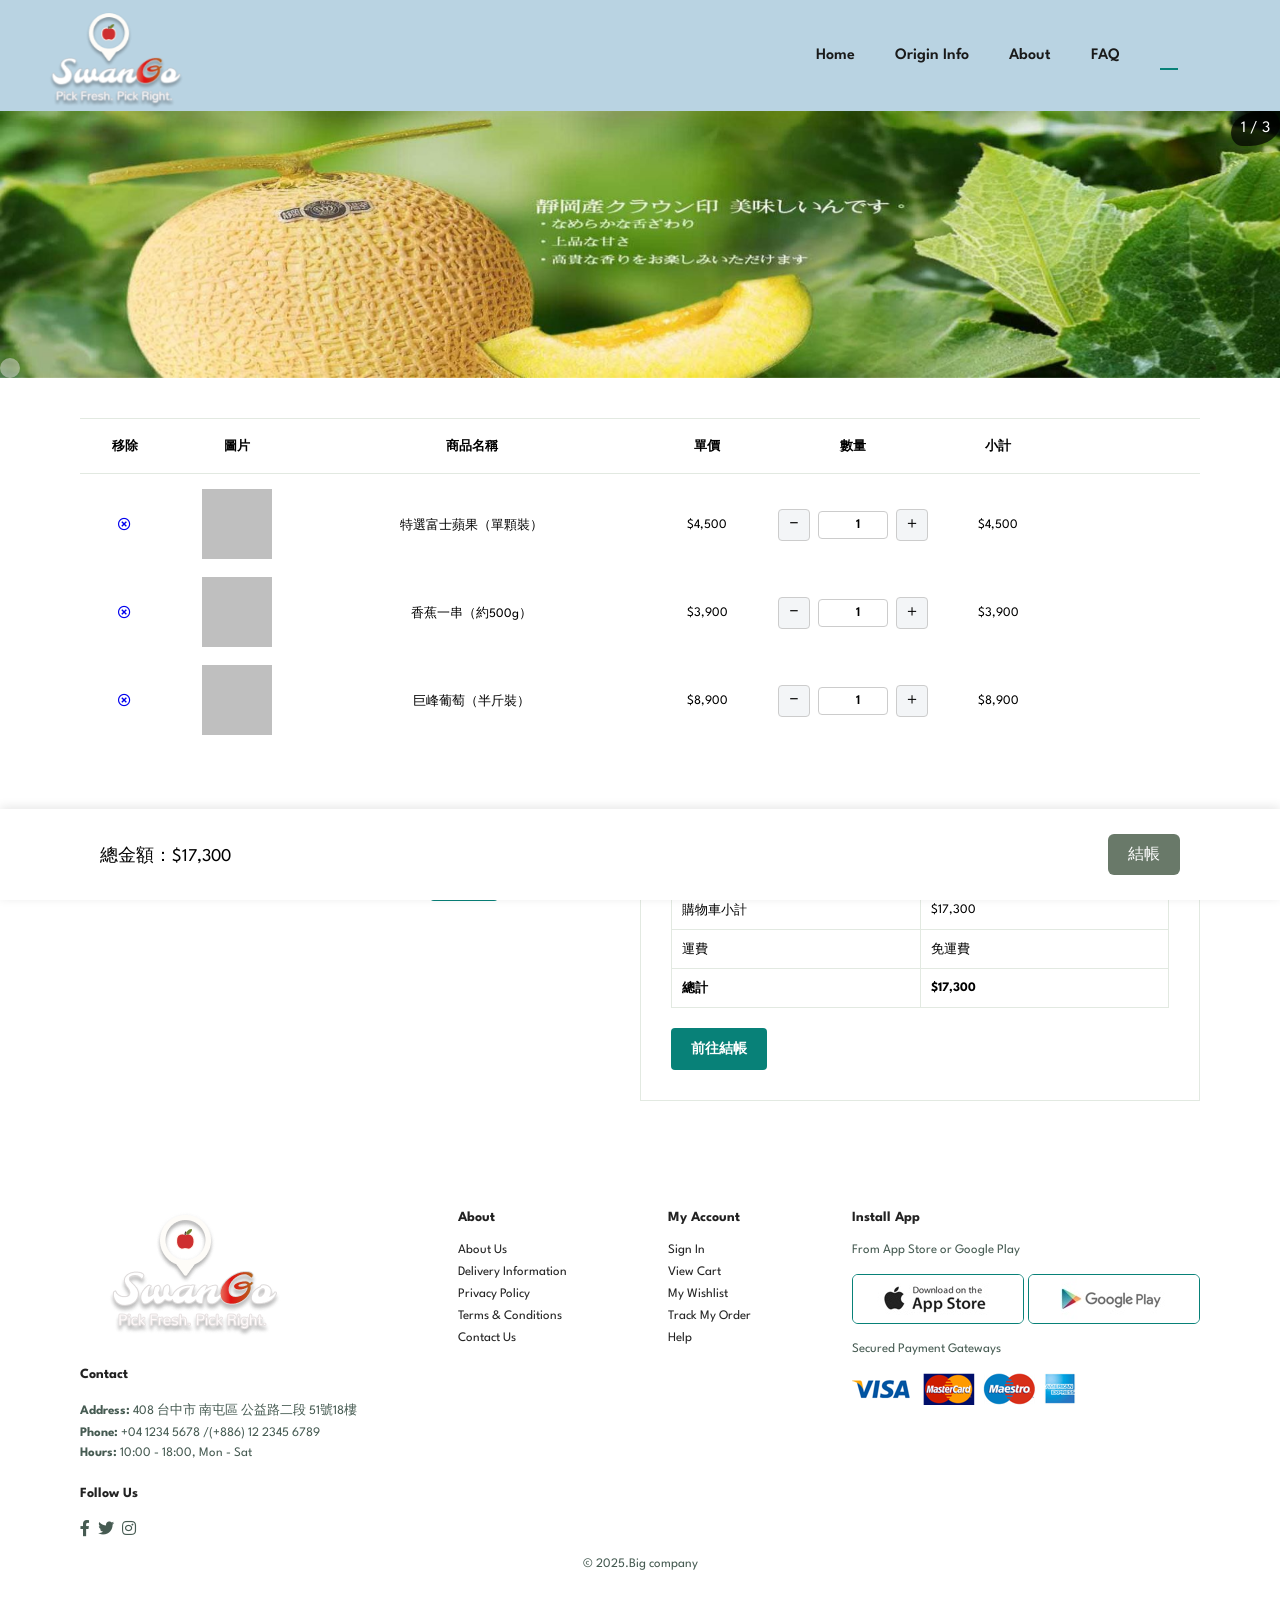
==== commit 5f325ed2: "修改CSS背景" ====
--- a/src/main/resources/static/cart.html
+++ b/src/main/resources/static/cart.html
@@ -9,7 +9,7 @@
 
   <link rel="stylesheet" href="https://pro.fontawesome.com/releases/v5.10.0/css/all.css" />
 
-    <link rel="stylesheet" href="./CSS/style.css" />
+  <link rel="stylesheet" href="./CSS/style.css" />
 </head>
 
 <body>
@@ -89,7 +89,7 @@
     <tbody>
 
     <!-- 商品列 1 -->
-    <tr data-cart-item-id="23" data-user-id="1" data-product-id="1" data-price="4500">
+    <tr data-cart-item-id="1" data-user-id="1" data-product-id="1" data-price="4500">
     <td><a href="#" class="btn-remove"><i class="far fa-times-circle"></i></a></td>
         <td>
             <a href="sproduct.html"><img src="img/FruitsImg/null/G2_0.jpg" alt="富士蘋果" /></a>
@@ -107,7 +107,7 @@
     </tr>
 
         <!-- 商品列 2 -->
-        <tr data-cart-item-id="102" data-product-id="2" data-price="3900">
+        <tr data-cart-item-id="2" data-product-id="2" data-price="3900">
           <td><a href="#" class="btn-remove"><i class="far fa-times-circle"></i></a></td>
           <td>
             <a href="sproduct.html"><img src="img/FruitsImg/null/G2_0.jpg" alt="香蕉" /></a>
@@ -125,7 +125,7 @@
         </tr>
 
         <!-- 商品列 3 -->
-        <tr data-cart-item-id="103" data-product-id="3" data-price="8900"> 
+        <tr data-cart-item-id="3" data-product-id="3" data-price="8900">
           <td><a href="#" class="btn-remove"><i class="far fa-times-circle"></i></a></td>
           <td>
             <a href="sproduct.html"><img src="img/FruitsImg/null/G2_0.jpg" alt="巨峰葡萄" /></a>
--- a/src/main/resources/static/CSS/style.css
+++ b/src/main/resources/static/CSS/style.css
@@ -309,6 +309,12 @@
   font-weight: 600;
   text-align: center;
   margin-bottom: 8px;
+}
+
+.product-tag.red {
+  border-color: #e74c3c;
+  background-color: #fdecea;
+  color: #e74c3c;
 }
 
 #product1 .pro .des h5 {
@@ -774,8 +780,8 @@
 }
 
 #prodetails .single-pro-details input {
-  width: 50px;
-  height: 47px;
+  width: 70px;
+  height: 45px;
   padding-left: 10px;
   font-size: 16px;
   margin-right: 10px;
@@ -880,17 +886,14 @@
 #product1.center-target .pro-container {
   display: grid;
   grid-template-columns: repeat(4, 1fr); /* 每排 4 欄 */
-  gap: 20px; /* 欄間距 */
-  justify-items: center; /* 置中對齊 */
+  gap: 10px; /* 欄間距 */
+  justify-items: center;
 }
 
 #product1.center-target .pro {
-  width: 100%; /* 填滿格子 */
-  max-width: 500px; /* 控制單卡片寬度 */
-}
-
-
-
+  width: 100%;
+  max-width: 500px;
+}
 
 /* ===== 部落格頁面 ===== */
 
@@ -1527,7 +1530,7 @@
   position: fixed;
   top: 10px;
   left: 2%;
-  height: 100px;  
+  height: 100px;
   z-index: 1000;
   cursor: pointer;
 }
@@ -1550,7 +1553,7 @@
 
 
 .bottom-bar button {
-  background-color: #697969; 
+  background-color: #697969;
   color: white;
   border: none;
   padding: 10px 20px;
@@ -1610,8 +1613,8 @@
   position: absolute;
   color: white;
   background: rgba(230, 225, 225, 0.5);
-  bottom: 0;
-  padding: 0 10px;
+  bottom: 0px;
+  padding: 10px;
   border-radius: 10px;
 }
 .slide__arraw {
@@ -1670,7 +1673,7 @@
 
 
 #page-header {
-  padding: 0; 
+  padding: 0;
 }
 
 .slideshow {
@@ -1742,4 +1745,61 @@
   text-align: center;
   margin-left: auto;
   margin-right: auto;
+}
+
+/* ----------------------------------下方格子---------------- */
+#sm-banner {
+  display: flex;
+  gap: 20px;               /* 兩塊之間間距 */
+  align-items: stretch;
+  flex-wrap: nowrap;       /* 禁止換行 */
+}
+
+#sm-banner .banner-box {   /* 當季優惠 */
+  flex: 0 0 60%;           /* 佔 70% */
+  min-width: 0;            /* 避免撐破 */
+}
+
+#sm-banner .banner-box2 {  /* 夏日嚴選 */
+  flex: 0 0 35%;           /* 佔 30% */
+  min-width: 0;
+}
+
+/* ------------------------------- */
+
+
+/* 響應式：平板 2 張、手機 1 張（可選） */
+@media (max-width: 799px) {
+  .three-cols .pro-container { grid-template-columns: repeat(2, 1fr); }
+}
+@media (max-width: 477px) {
+  .three-cols .pro-container { grid-template-columns: 1fr; }
+}
+
+
+
+/* 1) 讓 .qty 只用 gap 控距離（左右一致） */
+.qty {
+  display: inline-flex;
+  align-items: center;
+  gap: 8px;            /* 想要多一點或少一點就改這裡 */
+}
+
+/* 2) 清掉單品頁 input 的右邊距，避免不對稱 */
+#prodetails .single-pro-details .qty .qty-input {
+  margin: 0 !important;
+  padding: 0;          /* 也順手清掉內距，讓視覺更齊 */
+  width: 48px;         /* 你喜歡的寬度 */
+  height: 32px;
+  text-align: center;
+}
+
+/* 3) 統一按鈕尺寸與置中，避免字形影響視覺 */
+.qty .qty-btn {
+  width: 32px;
+  height: 32px;
+  display: flex;
+  align-items: center;
+  justify-content: center;
+  padding: 0;
 }
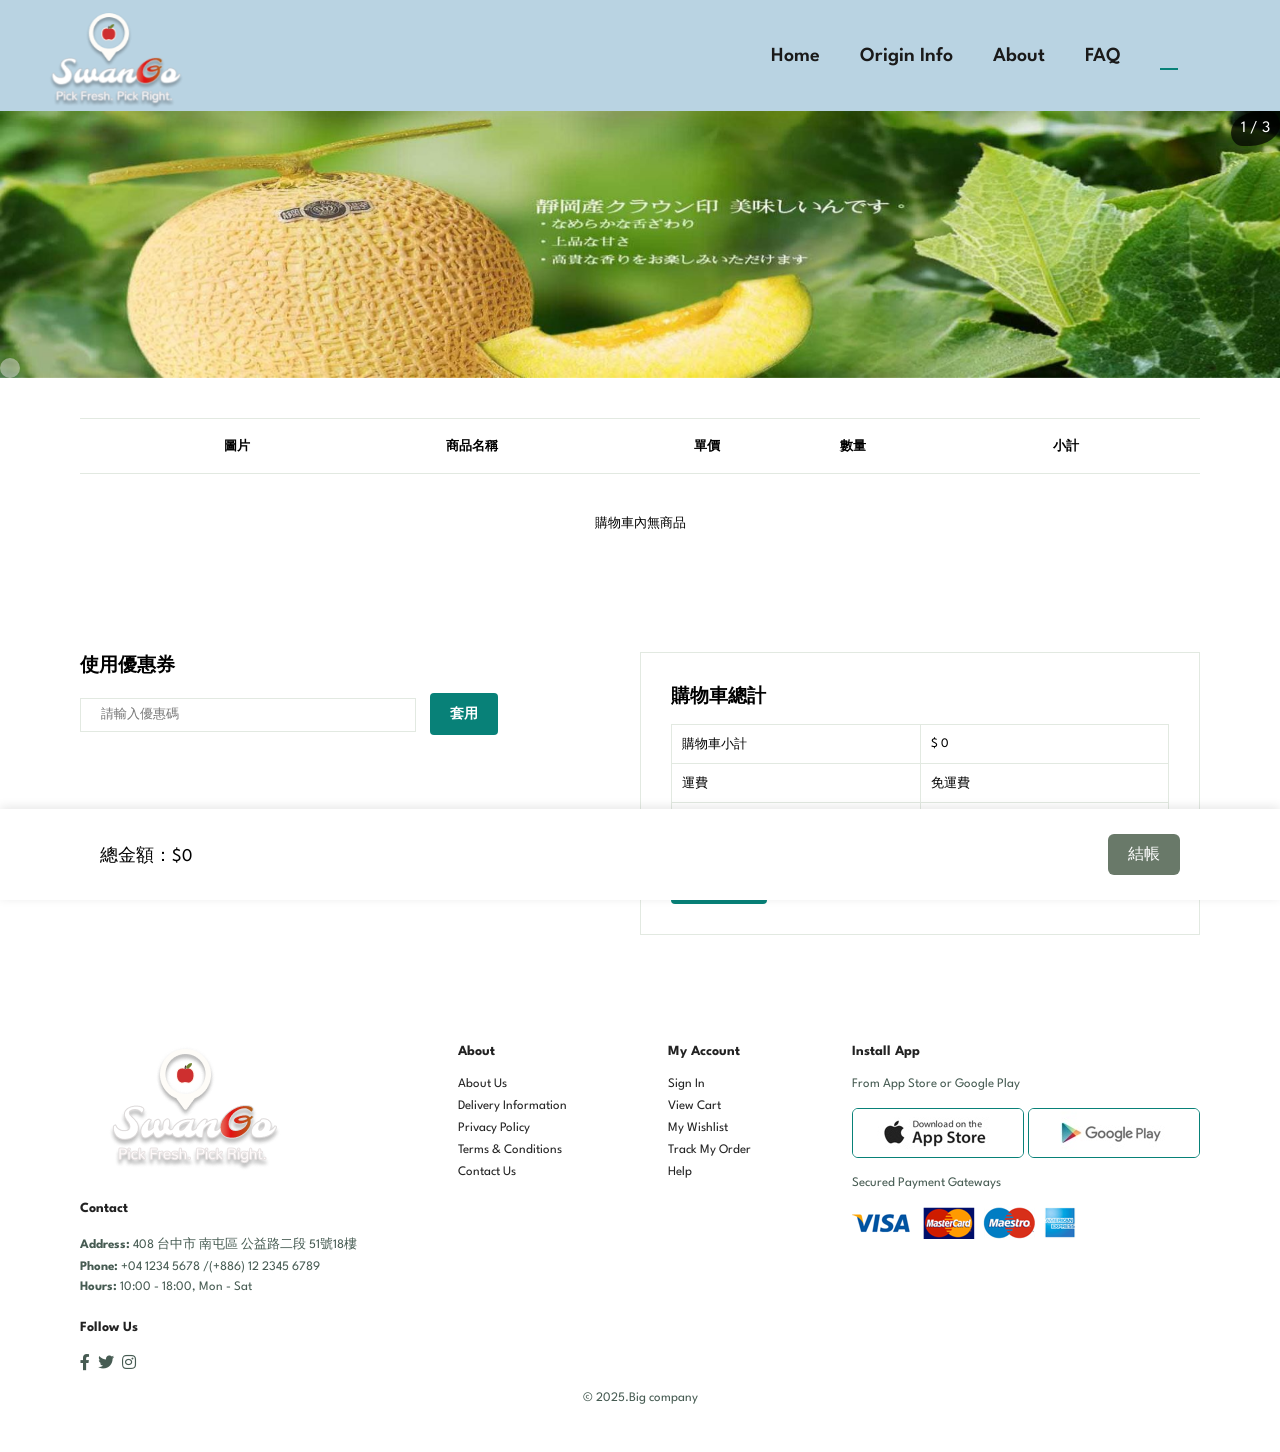
==== commit c6de7576: "購物車內商品增減功能" ====
--- a/src/main/resources/static/cart.html
+++ b/src/main/resources/static/cart.html
@@ -1,232 +1,175 @@
 <!DOCTYPE html>
-<html lang="en">
+<html lang="zh-Hant">
+<head>
+    <meta charset="UTF-8" />
+    <meta http-equiv="X-UA-Compatible" content="IE=edge" />
+    <meta name="viewport" content="width=device-width, initial-scale=1.0" />
+    <title>選果 || 選擇最好的果</title>
 
-<head>
-  <meta charset="UTF-8" />
-  <meta http-equiv="X-UA-Compatible" content="IE=edge" />
-  <meta name="viewport" content="width=device-width, initial-scale=1.0" />
-  <title>選果 || 選擇最好的果</title>
-
-  <link rel="stylesheet" href="https://pro.fontawesome.com/releases/v5.10.0/css/all.css" />
-
-  <link rel="stylesheet" href="./CSS/style.css" />
+    <link rel="stylesheet" href="https://pro.fontawesome.com/releases/v5.10.0/css/all.css" />
+    <link rel="stylesheet" href="./CSS/style.css" />
 </head>
 
 <body>
-  <section id="header">
+<section id="header">
     <a href="#" id="logo-link">
-      <img src="img/Logo2.png" alt="SwanGo Logo" id="fixed-logo" />
+        <img src="img/Logo2.png" alt="SwanGo Logo" id="fixed-logo" />
     </a>
     <ul id="navbar">
-      <li><a href="index.html">Home</a></li>
-      <li><a href="shop.html">Origin Info</a></li>
-      <!-- <li><a href="blog.html">Blog</a></li> -->
-      <li><a href="about.html">About</a></li>
-      <li><a href="FAQ.html">FAQ</a></li>
-      <li id="lg-bag">
-        <a href="#" class="active"><i class="far fa-shopping-bag"></i></a>
-      </li>
-      <a id="close" href="#"><i class="far fa-times"></i></a>
+        <li><a href="index.html">Home</a></li>
+        <li><a href="shop.html">Origin Info</a></li>
+        <li><a href="about.html">About</a></li>
+        <li><a href="FAQ.html">FAQ</a></li>
+        <li id="lg-bag">
+            <a href="#" class="active"><i class="far fa-shopping-bag"></i></a>
+        </li>
+        <a id="close" href="#"><i class="far fa-times"></i></a>
     </ul>
     <div id="mobile">
-      <a href="cart.html"><i class="far fa-shopping-bag"></i></a>
-      <i id="bar" class="fas fa-outdent"></i>
+        <a href="cart.html"><i class="far fa-shopping-bag"></i></a>
+        <i id="bar" class="fas fa-outdent"></i>
     </div>
-  </section>
+</section>
 
-  <!-- <section id="page-header" class="about-header"> >> 輪播圖會有這背景 我先取消掉 -->
-  <div class="slideshow">
+<!-- 輪播 -->
+<div class="slideshow">
     <div class="slides">
-      <div class="slide__item fades">
-        <div class="slide__pagenumber">1 / 3</div>
-        <img src="./img/test/test97.jpg" />
-        <div class="slide__content"></div>
-      </div>
-      <div class="slide__item fades">
-        <div class="slide__pagenumber">2 / 3</div>
-        <img src="./img/test/test98.jpg" />
-        <div class="slide__content"></div>
-      </div>
-      <div class="slide__item fades">
-        <div class="slide__pagenumber">3 / 3</div>
-        <img src="./img/test/test99.jpg" />
-        <div class="slide__content"></div>
-      </div>
+        <div class="slide__item fades">
+            <div class="slide__pagenumber">1 / 3</div>
+            <img src="./img/test/test97.jpg" alt="" />
+            <div class="slide__content"></div>
+        </div>
+        <div class="slide__item fades">
+            <div class="slide__pagenumber">2 / 3</div>
+            <img src="./img/test/test98.jpg" alt="" />
+            <div class="slide__content"></div>
+        </div>
+        <div class="slide__item fades">
+            <div class="slide__pagenumber">3 / 3</div>
+            <img src="./img/test/test99.jpg" alt="" />
+            <div class="slide__content"></div>
+        </div>
     </div>
-  </div>
-  <a id="prev" class="slide__arraw slide__arraw--prev"> ❮ </a>
-  <a id="next" class="slide__arraw slide__arraw--next"> ❯ </a>
-  <div class="slide__dot">
+</div>
+<a id="prev" class="slide__arraw slide__arraw--prev"> ❮ </a>
+<a id="next" class="slide__arraw slide__arraw--next"> ❯ </a>
+<div class="slide__dot">
     <div class="dot" data-value="1"></div>
     <div class="dot" data-value="2"></div>
     <div class="dot" data-value="3"></div>
-  </div>
+</div>
 
-  <section id="cart" class="section-p1">
-  <table width="100%">
-    <!-- 等比欄寬，避免全擠在右邊 -->
-    <colgroup>
-      <col style="width: 8%">
-      <col style="width: 12%">
-      <col style="width: 30%">
-      <col style="width: 12%">
-      <col style="width: 14%">
-      <col style="width: 12%">
-      <col style="width: 12%">
-    </colgroup>
+<!-- 購物車 -->
+<section id="cart" class="section-p1">
+    <table width="100%">
+        <colgroup>
+            <col style="width: 8%">
+            <col style="width: 12%">
+            <col style="width: 30%">
+            <col style="width: 12%">
+            <col style="width: 14%">
+            <col style="width: 24%">
+        </colgroup>
 
-    <thead>
-      <tr>
-        <td>移除</td>
-        <td>圖片</td>
-        <td>商品名稱</td>
-        <td>單價</td>
-        <td>數量</td>
-        <td>小計</td>
-      </tr>
-    </thead>
+        <thead>
+        <tr>
+            <td>移除</td>
+            <td>圖片</td>
+            <td>商品名稱</td>
+            <td>單價</td>
+            <td>數量</td>
+            <td>小計</td>
+        </tr>
+        </thead>
 
-    <tbody>
+        <tbody id="cart-tbody"></tbody>
+    </table>
+</section>
 
-    <!-- 商品列 1 -->
-    <tr data-cart-item-id="1" data-user-id="1" data-product-id="1" data-price="4500">
-    <td><a href="#" class="btn-remove"><i class="far fa-times-circle"></i></a></td>
-        <td>
-            <a href="sproduct.html"><img src="img/FruitsImg/null/G2_0.jpg" alt="富士蘋果" /></a>
-        </td>
-        <td>特選富士蘋果（單顆裝）</td>
-        <td class="unit-price">$4,500</td>
-        <td>
-            <div class="qty" data-min="1" data-max="99">
-                <button class="qty-btn" data-action="dec" aria-label="減少一個">−</button>
-                <input class="qty-input" type="text" value="1" inputmode="numeric" aria-label="數量" readonly>
-                <button class="qty-btn" data-action="inc" aria-label="增加一個">＋</button>
-            </div>
-        </td>
-        <td class="line-subtotal">$4,500</td>
-    </tr>
-
-        <!-- 商品列 2 -->
-        <tr data-cart-item-id="2" data-product-id="2" data-price="3900">
-          <td><a href="#" class="btn-remove"><i class="far fa-times-circle"></i></a></td>
-          <td>
-            <a href="sproduct.html"><img src="img/FruitsImg/null/G2_0.jpg" alt="香蕉" /></a>
-          </td>
-          <td>香蕉一串（約500g）</td>
-          <td class="unit-price">$3,900</td>
-          <td>
-            <div class="qty" data-min="1" data-max="99">
-              <button class="qty-btn" data-action="dec" aria-label="減少一個">−</button>
-              <input class="qty-input" type="text" value="1" inputmode="numeric" aria-label="數量" readonly>
-              <button class="qty-btn" data-action="inc" aria-label="增加一個">＋</button>
-            </div>
-          </td>
-          <td class="line-subtotal">$3,900</td>
-        </tr>
-
-        <!-- 商品列 3 -->
-        <tr data-cart-item-id="3" data-product-id="3" data-price="8900">
-          <td><a href="#" class="btn-remove"><i class="far fa-times-circle"></i></a></td>
-          <td>
-            <a href="sproduct.html"><img src="img/FruitsImg/null/G2_0.jpg" alt="巨峰葡萄" /></a>
-          </td>
-          <td>巨峰葡萄（半斤裝）</td>
-          <td class="unit-price">$8,900</td>
-          <td>
-            <div class="qty" data-min="1" data-max="99">
-              <button class="qty-btn" data-action="dec" aria-label="減少一個">−</button>
-              <input class="qty-input" type="text" value="1" inputmode="numeric" aria-label="數量" readonly>
-              <button class="qty-btn" data-action="inc" aria-label="增加一個">＋</button>
-            </div>
-          </td>
-          <td class="line-subtotal">$8,900</td>
-        </tr>
-      </tbody>
-    </table>
-  </section>
-
-  <section id="cart-add" class="section-p1">
+<section id="cart-add" class="section-p1">
     <div id="cuopon">
-      <h3>使用優惠券</h3>
-      <div>
-        <input type="text" placeholder="請輸入優惠碼" />
-        <button id="applyBtn" class="normal">套用</button>
-      </div>
+        <h3>使用優惠券</h3>
+        <div>
+            <input type="text" placeholder="請輸入優惠碼" />
+            <button id="applyBtn" class="normal">套用</button>
+        </div>
     </div>
 
     <div id="subtotal">
-      <h3>購物車總計</h3>
-      <table>
-        <tr>
-          <td>購物車小計</td>
-          <td id="summary-subtotal">$ 17,300</td>
-        </tr>
-        <tr>
-          <td>運費</td>
-          <td id="summary-shipping">免運費</td>
-        </tr>
-        <tr>
-          <td><strong>總計</strong></td>
-          <td><strong id="summary-total">$ 17,300</strong></td>
-        </tr>
-      </table>
-      <button class="normal">前往結帳</button>
+        <h3>購物車總計</h3>
+        <table>
+            <tr>
+                <td>購物車小計</td>
+                <td id="summary-subtotal">$ 0</td>
+            </tr>
+            <tr>
+                <td>運費</td>
+                <td id="summary-shipping">免運費</td>
+            </tr>
+            <tr>
+                <td><strong>總計</strong></td>
+                <td><strong id="summary-total">$ 0</strong></td>
+            </tr>
+        </table>
+        <button class="normal">前往結帳</button>
     </div>
-  </section>
+</section>
 
-  <footer class="section-p1">
+<footer class="section-p1">
     <div class="col">
-      <img class="logo" src="img/Logo2.png" alt="" />
-      <h4>Contact</h4>
-      <p><strong>Address:</strong> 408 台中市 南屯區 公益路二段 51號18樓</p>
-      <p><strong>Phone:</strong> +04 1234 5678 /(+886) 12 2345 6789</p>
-      <p><strong>Hours:</strong> 10:00 - 18:00, Mon - Sat</p>
-      <div class="follow">
-        <h4>Follow Us</h4>
-        <div class="icon">
-          <i class="fab fa-facebook-f"></i>
-          <i class="fab fa-twitter"></i>
-          <i class="fab fa-instagram"></i>
+        <img class="logo" src="img/Logo2.png" alt="" />
+        <h4>Contact</h4>
+        <p><strong>Address:</strong> 408 台中市 南屯區 公益路二段 51號18樓</p>
+        <p><strong>Phone:</strong> +04 1234 5678 /(+886) 12 2345 6789</p>
+        <p><strong>Hours:</strong> 10:00 - 18:00, Mon - Sat</p>
+        <div class="follow">
+            <h4>Follow Us</h4>
+            <div class="icon">
+                <i class="fab fa-facebook-f"></i>
+                <i class="fab fa-twitter"></i>
+                <i class="fab fa-instagram"></i>
+            </div>
         </div>
-      </div>
     </div>
     <div class="col">
-      <h4>About</h4>
-      <a href="#">About Us</a>
-      <a href="#">Delivery Information</a>
-      <a href="#">Privacy Policy</a>
-      <a href="#">Terms & Conditions</a>
-      <a href="#">Contact Us</a>
+        <h4>About</h4>
+        <a href="#">About Us</a>
+        <a href="#">Delivery Information</a>
+        <a href="#">Privacy Policy</a>
+        <a href="#">Terms & Conditions</a>
+        <a href="#">Contact Us</a>
     </div>
     <div class="col">
-      <h4>My Account</h4>
-      <a href="#">Sign In</a>
-      <a href="#">View Cart</a>
-      <a href="#">My Wishlist</a>
-      <a href="#">Track My Order</a>
-      <a href="#">Help</a>
+        <h4>My Account</h4>
+        <a href="#">Sign In</a>
+        <a href="#">View Cart</a>
+        <a href="#">My Wishlist</a>
+        <a href="#">Track My Order</a>
+        <a href="#">Help</a>
     </div>
     <div class="col install">
-      <h4>Install App</h4>
-      <p>From App Store or Google Play</p>
-      <div class="row">
-        <img src="img/pay/app.jpg" alt="" />
-        <img src="img/pay/play.jpg" alt="" />
-      </div>
-      <p>Secured Payment Gateways</p>
-      <img src="img/pay/pay.png" alt="" />
+        <h4>Install App</h4>
+        <p>From App Store or Google Play</p>
+        <div class="row">
+            <img src="img/pay/app.jpg" alt="" />
+            <img src="img/pay/play.jpg" alt="" />
+        </div>
+        <p>Secured Payment Gateways</p>
+        <img src="img/pay/pay.png" alt="" />
     </div>
 
     <div class="copyright">
-      <p>© 2025.Big company</p>
+        <p>© 2025.Big company</p>
     </div>
-  </footer>
+</footer>
 
-  <div class="bottom-bar">
-    <div id="bottom-total">總金額：$???????</div>
+
+<div class="bottom-bar">
+    <div id="bottom-total">總金額：$0</div>
     <button onclick="alert('尚未開放')">結帳</button>
-  </div>
+</div>
 
-  <script src="./JS/script.js"></script>
+
+<script src="./JS/script.js"></script>
 </body>
-</html>+</html>
--- a/src/main/resources/static/CSS/style.css
+++ b/src/main/resources/static/CSS/style.css
@@ -118,7 +118,7 @@
 
 #navbar li a {
   text-decoration: none;
-  font-size: 16px;
+  font-size: 20px;
   font-weight: 600;
   color: #1a1a1a;
   transition: 0.3s ease;
@@ -298,7 +298,7 @@
 }
 
 /* ===== 商品標籤樣式 ===== */
-#product1 .pro .des .product-tag {
+#product1 .pro .des .product-tag  {
   display: inline-block;
   padding: 4px 8px;
   border: 2px solid #d0d0d0;
@@ -1530,7 +1530,7 @@
   position: fixed;
   top: 10px;
   left: 2%;
-  height: 100px;
+  height: 100px;  
   z-index: 1000;
   cursor: pointer;
 }
@@ -1553,7 +1553,7 @@
 
 
 .bottom-bar button {
-  background-color: #697969;
+  background-color: #697969; 
   color: white;
   border: none;
   padding: 10px 20px;
@@ -1673,7 +1673,7 @@
 
 
 #page-header {
-  padding: 0;
+  padding: 0; 
 }
 
 .slideshow {
@@ -1802,4 +1802,177 @@
   align-items: center;
   justify-content: center;
   padding: 0;
+}
+/* <!-- ===== 限量商品區塊 =====--> */
+#product1 h2.center-text,
+#product1 p.center-text {
+  padding-left: 0 !important;
+  text-align: center !important;
+}
+
+/* <!-- ===== 限量商品區塊 ===== --> */
+
+
+
+/* Hover 效果：稍微亮一點並微微放大 */
+.product-tag:hover {
+  transform: scale(1.05);
+}
+
+/* Color Themes with hover lighten effect */
+.product-tag.red { 
+  background-color: #e53935 !important; 
+  border-color: #e53935 !important;
+  color: #fff !important;
+}
+.product-tag.red:hover { 
+  background-color: #ef5350 !important; 
+}
+
+.product-tag.green { 
+  background-color: #43a047 !important; 
+  border-color: #43a047 !important;
+  color: #fff !important;
+}
+.product-tag.green:hover { 
+  background-color: #82a584 !important; 
+}
+
+.product-tag.blue { 
+  background-color: #1e88e5 !important; 
+  border-color: #1e88e5 !important;
+  color: #fff !important;
+}
+.product-tag.blue:hover { 
+  background-color: #42a5f5 !important; 
+}
+
+.product-tag.orange { 
+  background-color: #fb8c00 !important; 
+  border-color: #fb8c00 !important;
+  color: #fff !important;
+}
+.product-tag.orange:hover { 
+  background-color: #ffa726 !important; 
+}
+
+.product-tag.purple { 
+  background-color: #8e24aa !important; 
+  border-color: #8e24aa !important;
+  color: #fff !important;
+}
+.product-tag.purple:hover { 
+  background-color: #ab47bc !important; 
+}
+
+.product-tag.pink { 
+  background-color: #ec407a !important; 
+  border-color: #ec407a !important;
+  color: #fff !important;
+}
+.product-tag.pink:hover { 
+  background-color: #f06292 !important; 
+}
+
+.product-tag.teal { 
+  background-color: #009688 !important; 
+  border-color: #009688 !important;
+  color: #fff !important;
+}
+.product-tag.teal:hover { 
+  background-color: #26a69a !important; 
+}
+
+.product-tag.yellow { 
+  background-color: #fdd835 !important; 
+  border-color: #fdd835 !important;
+  color: #333 !important;
+}
+.product-tag.yellow:hover { 
+  background-color: #ffeb3b !important; 
+}
+
+.product-tag.gray { 
+  background-color: #757575 !important; 
+  border-color: #757575 !important;
+  color: #fff !important;
+}
+.product-tag.gray:hover { 
+  background-color: #9e9e9e !important; 
+}
+
+.product-tag.brown { 
+  background-color: #6d4c41 !important; 
+  border-color: #6d4c41 !important;
+  color: #fff !important;
+}
+.product-tag.brown:hover { 
+  background-color: #8d6e63 !important; 
+}
+
+.product-tag.cyan { 
+  background-color: #00acc1 !important; 
+  border-color: #00acc1 !important;
+  color: #fff !important;
+}
+.product-tag.cyan:hover { 
+  background-color: #26c6da !important; 
+}
+
+.product-tag.lime { 
+  background-color: #c0ca33 !important; 
+  border-color: #c0ca33 !important;
+  color: #333 !important;
+}
+.product-tag.lime:hover { 
+  background-color: #d4e157 !important; 
+}
+
+
+#product1 .pro .des .product-tag {
+  font-size: 16px;         /* 想更大就 18px */
+  line-height: 1.2;
+  padding: 6px 12px;
+  border-radius: 8px;
+  white-space: normal;     /* 重要：讓中文可換行 */
+  margin-right: 6px;       /* tag 之間留間距 */
+  margin-bottom: 6px;
+}
+
+
+
+/* -------------------------測試 */
+
+/* 讓名稱與價格同一行，並把價格靠右 */
+#product1 .pro .des .title-row {
+  display: flex;
+  align-items: baseline;
+  justify-content: space-between;
+  gap: 8px;
+  margin-top: 6px;
+}
+
+/* 放大「西瓜」字體（只針對這張卡片） */
+#product1 .pro.featured .des .product-name {
+  font-size: 30px;   /* 原本是 14px */
+  font-weight: 700;
+}
+
+/* 評分標籤外觀：和其他 product-tag 一致，但可水平置中對齊星星 */
+#product1 .pro .des .rating-tag {
+  display: inline-flex;
+  align-items: center;
+  gap: 4px;
+}
+
+/* 「推薦指數：」的字樣稍微加重 */
+#product1 .pro .des .rating-tag .rating-label {
+  font-weight: 700;
+  color: #444;
+  font-size: 16px;
+}
+
+/*（可選）如果想讓評分的星星小一點或跟著既有設定 */
+#product1 .pro .des .rating-tag i {
+  font-size: 12px;   /* 你的既定星星大小也是 12px */
 }
